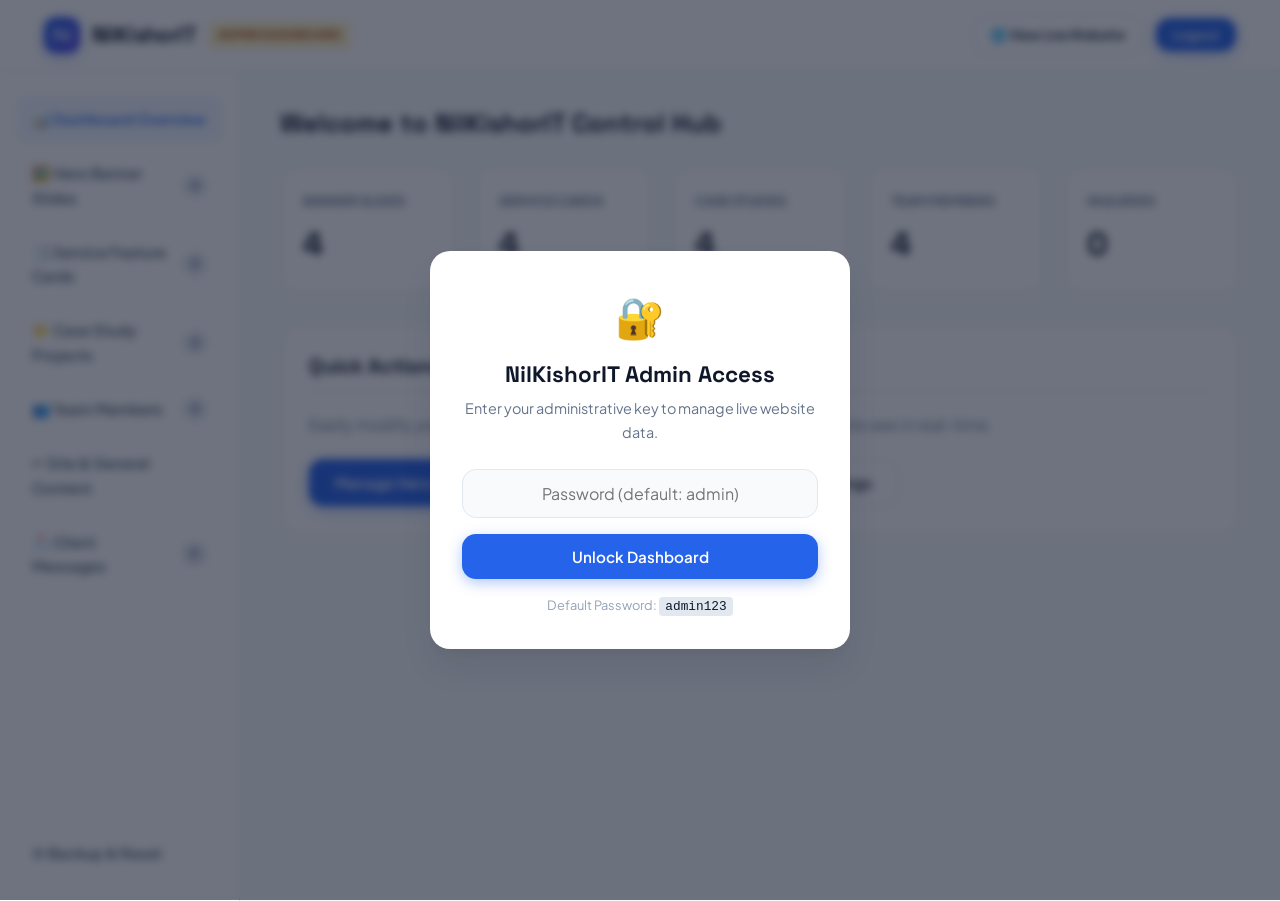
==== admin.html @ 9a41b674 "add all resource of NilKishorIT" ====
<!DOCTYPE html>
<html lang="en">

<head>
    <meta charset="UTF-8">
    <meta name="viewport" content="width=device-width, initial-scale=1.0">
    <title>NilKishorIT — Admin & Content Management Console</title>
    <link rel="stylesheet" href="css/style.css">
    <link rel="stylesheet" href="css/admin.css">
    <link rel="stylesheet" href="css/responsive.css">
</head>

<body class="admin-body">

    <!-- Admin Top Header -->
    <header class="admin-header">
        <div class="container admin-nav-container">
            <div class="admin-title-badge">
                <a href="index.html" class="brand-logo" style="font-size: 1.35rem;">
                    <div class="logo-symbol" style="width:36px; height:36px;">
                        <svg width="18" height="18" viewBox="0 0 24 24" fill="none" stroke="currentColor" stroke-width="3" stroke-linecap="round" stroke-linejoin="round">
                            <polyline points="4 20 4 4 20 20 20 4"></polyline>
                        </svg>
                    </div>
                    <span>NilKishorIT</span>
                </a>
                <span class="admin-badge">Admin Dashboard</span>
            </div>

            <div class="admin-top-actions">
                <a href="index.html" target="_blank" class="btn btn-secondary"
                    style="padding: 8px 16px; font-size: 0.85rem;">
                    🌐 View Live Website
                </a>
                <button class="btn btn-primary" id="adminLogoutBtn" style="padding: 8px 16px; font-size: 0.85rem;">
                    Logout
                </button>
            </div>
        </div>
    </header>

    <!-- Admin Main Layout -->
    <div class="admin-layout">
        <!-- Sidebar Navigation -->
        <aside class="admin-sidebar">
            <div class="admin-nav-item active" data-tab="dashboard">
                <span>📊 Dashboard Overview</span>
            </div>
            <div class="admin-nav-item" data-tab="heroslides">
                <span>🖼️ Hero Banner Slides</span>
                <span class="nav-count" id="kpiHeroSlidesCount">4</span>
            </div>
            <div class="admin-nav-item" data-tab="hero">
                <span>📑 Service Feature Cards</span>
                <span class="nav-count" id="kpiHeroCount">4</span>
            </div>
            <div class="admin-nav-item" data-tab="projects">
                <span>📁 Case Study Projects</span>
                <span class="nav-count" id="kpiProjectsCount">4</span>
            </div>
            <div class="admin-nav-item" data-tab="team">
                <span>👥 Team Members</span>
                <span class="nav-count" id="kpiTeamCount">4</span>
            </div>
            <div class="admin-nav-item" data-tab="siteinfo">
                <span>✏️ Site & General Content</span>
            </div>
            <div class="admin-nav-item" data-tab="inquiries">
                <span>📩 Client Messages</span>
                <span class="nav-count" id="kpiInquiriesCount">0</span>
            </div>
            <div class="admin-nav-item" data-tab="settings" style="margin-top: auto;">
                <span>⚙️ Backup & Reset</span>
            </div>
        </aside>

        <!-- Main Content Area -->
        <main class="admin-main">

            <!-- TAB 1: DASHBOARD OVERVIEW -->
            <section class="admin-tab-pane active" id="tab-dashboard">
                <div class="admin-pane-header">
                    <h1 class="admin-pane-title">Welcome to NilKishorIT Control Hub</h1>
                </div>

                <div class="kpi-grid" style="grid-template-columns: repeat(5, 1fr);">
                    <div class="kpi-card">
                        <div class="kpi-label">Banner Slides</div>
                        <div class="kpi-value" id="kpiHeroSlidesCountCard">4</div>
                    </div>
                    <div class="kpi-card">
                        <div class="kpi-label">Service Cards</div>
                        <div class="kpi-value" id="kpiHeroCountCard">4</div>
                    </div>
                    <div class="kpi-card">
                        <div class="kpi-label">Case Studies</div>
                        <div class="kpi-value" id="kpiProjectsCountCard">4</div>
                    </div>
                    <div class="kpi-card">
                        <div class="kpi-label">Team Members</div>
                        <div class="kpi-value" id="kpiTeamCountCard">4</div>
                    </div>
                    <div class="kpi-card">
                        <div class="kpi-label">Inquiries</div>
                        <div class="kpi-value" id="kpiInquiriesCountCard">0</div>
                    </div>
                </div>

                <div class="admin-card">
                    <h2 class="admin-card-title">Quick Actions</h2>
                    <p style="color: var(--text-muted); margin-bottom: 20px;">Easily modify your website content, add
                        projects, and control what clients see in real-time.</p>
                    <div style="display:flex; gap: 14px; flex-wrap: wrap;">
                        <button class="btn btn-primary"
                            onclick="document.querySelector('[data-tab=hero]').click();">Manage Hero Slider</button>
                        <button class="btn btn-secondary"
                            onclick="document.querySelector('[data-tab=projects]').click();">Manage Projects</button>
                        <button class="btn btn-secondary"
                            onclick="document.querySelector('[data-tab=siteinfo]').click();">Edit Site Headings</button>
                    </div>
                </div>
            </section>

            <!-- TAB 2: HERO BANNER SLIDES (Auto-changing background & headlines) -->
            <section class="admin-tab-pane" id="tab-heroslides">
                <div class="admin-pane-header">
                    <div>
                        <h1 class="admin-pane-title">Hero Banner Auto-Slider Management</h1>
                        <p style="color: var(--text-muted); font-size: 0.9rem;">Add, edit or delete the hero slides that
                            auto-transition every 5 seconds with background images and headlines.</p>
                    </div>
                    <button class="btn btn-primary" id="btnNewHeroSlide">+ Add New Hero Slide</button>
                </div>

                <div class="admin-card">
                    <div class="admin-table-wrapper">
                        <table class="admin-table">
                            <thead>
                                <tr>
                                    <th>Background</th>
                                    <th>Category</th>
                                    <th>Slide Title</th>
                                    <th>Primary CTA</th>
                                    <th>Secondary CTA</th>
                                    <th>Actions</th>
                                </tr>
                            </thead>
                            <tbody id="heroSlidesTableBody">
                                <!-- Populated dynamically via renderHeroSlidesTable() -->
                            </tbody>
                        </table>
                    </div>
                </div>
            </section>

            <!-- TAB 3: 4 SERVICE FEATURE CARDS -->
            <section class="admin-tab-pane" id="tab-hero">
                <div class="admin-pane-header">
                    <div>
                        <h1 class="admin-pane-title">Hero 4-Service Feature Cards</h1>
                        <p style="color: var(--text-muted); font-size: 0.9rem;">Manage the 4 service highlight cards
                            displayed beneath the orchestrate section.</p>
                    </div>
                    <button class="btn btn-primary" id="btnNewHeroCard">+ Add New Service Card</button>
                </div>

                <div class="admin-card">
                    <div class="admin-table-wrapper">
                        <table class="admin-table">
                            <thead>
                                <tr>
                                    <th>Card Title</th>
                                    <th>Badge</th>
                                    <th>Highlight Metric</th>
                                    <th>Tech Stack</th>
                                    <th>Actions</th>
                                </tr>
                            </thead>
                            <tbody id="heroCardsTableBody">
                                <!-- Populated dynamically -->
                            </tbody>
                        </table>
                    </div>
                </div>
            </section>

            <!-- TAB 3: CASE STUDY PROJECTS -->
            <section class="admin-tab-pane" id="tab-projects">
                <div class="admin-pane-header">
                    <div>
                        <h1 class="admin-pane-title">Portfolio Projects & Case Studies</h1>
                        <p style="color: var(--text-muted); font-size: 0.9rem;">Manage e-commerce style case studies
                            with screenshots, challenge, and solutions.</p>
                    </div>
                    <button class="btn btn-primary" id="btnNewProject">+ Add New Project</button>
                </div>

                <div class="admin-card">
                    <div class="admin-table-wrapper">
                        <table class="admin-table">
                            <thead>
                                <tr>
                                    <th>Project</th>
                                    <th>Category</th>
                                    <th>Client</th>
                                    <th>Timeline</th>
                                    <th>Actions</th>
                                </tr>
                            </thead>
                            <tbody id="projectsTableBody">
                                <!-- Populated dynamically -->
                            </tbody>
                        </table>
                    </div>
                </div>
            </section>

            <!-- TAB 4: SITE CONTENT & HERO HEADINGS -->
            <section class="admin-tab-pane" id="tab-siteinfo">
                <div class="admin-pane-header">
                    <h1 class="admin-pane-title">Customize Site Information & Counters</h1>
                </div>

                <div class="admin-card">
                    <form id="siteInfoForm" style="display:flex; flex-direction:column; gap:20px;">
                        <div class="form-group-row">
                            <div class="form-field">
                                <label for="infoBrandName">Company Brand Name</label>
                                <input type="text" id="infoBrandName" required>
                            </div>
                            <div class="form-field">
                                <label for="infoBrandTagline">Brand Tagline</label>
                                <input type="text" id="infoBrandTagline">
                            </div>
                        </div>

                        <div class="form-field">
                            <label for="infoHeroBadge">Hero Badge Pill Text</label>
                            <input type="text" id="infoHeroBadge" required>
                        </div>

                        <div class="form-field">
                            <label for="infoHeroSubtitle">Hero Subtitle Paragraph</label>
                            <textarea id="infoHeroSubtitle" rows="3" required></textarea>
                        </div>

                        <div class="form-group-row">
                            <div class="form-field">
                                <label for="infoPhone">Contact Phone Number</label>
                                <input type="text" id="infoPhone">
                            </div>
                            <div class="form-field">
                                <label for="infoEmail">Contact Email Address</label>
                                <input type="email" id="infoEmail">
                            </div>
                        </div>

                        <h3
                            style="margin-top: 15px; font-size: 1.1rem; border-top: 1px solid var(--border-light); padding-top: 15px;">
                            Live Counter Statistics (About Section)
                        </h3>

                        <div class="form-group-row" style="grid-template-columns: repeat(4, 1fr);">
                            <div class="form-field">
                                <label for="infoExpYears">Years Exp.</label>
                                <input type="text" id="infoExpYears">
                            </div>
                            <div class="form-field">
                                <label for="infoCompletedProj">Projects</label>
                                <input type="text" id="infoCompletedProj">
                            </div>
                            <div class="form-field">
                                <label for="infoTeamExperts">Engineers</label>
                                <input type="text" id="infoTeamExperts">
                            </div>
                            <div class="form-field">
                                <label for="infoHappyClients">Happy Clients</label>
                                <input type="text" id="infoHappyClients">
                            </div>
                        </div>

                        <button type="submit" class="btn btn-primary" style="align-self: flex-start; margin-top: 10px;">
                            💾 Save Site Changes
                        </button>
                    </form>
                </div>
            </section>

            <!-- TAB 5: INBOX INQUIRIES -->
            <section class="admin-tab-pane" id="tab-inquiries">
                <div class="admin-pane-header">
                    <h1 class="admin-pane-title">Client Project Inquiries</h1>
                </div>

                <div class="admin-card">
                    <div class="admin-table-wrapper">
                        <table class="admin-table">
                            <thead>
                                <tr>
                                    <th>Client Name & Date</th>
                                    <th>Contact Info</th>
                                    <th>Service & Budget</th>
                                    <th>Message</th>
                                    <th>Action</th>
                                </tr>
                            </thead>
                            <tbody id="inquiriesTableBody">
                                <!-- Populated dynamically -->
                            </tbody>
                        </table>
                    </div>
                </div>
            </section>

            <!-- TAB 6: TEAM MANAGEMENT -->
            <section class="admin-tab-pane" id="tab-team">
                <div class="admin-pane-header">
                    <div>
                        <h1 class="admin-pane-title">Leadership & Engineering Team</h1>
                        <p style="color: var(--text-muted); font-size: 0.9rem;">Add, edit or remove company team
                            profiles displayed on the homepage.</p>
                    </div>
                    <button class="btn btn-primary" id="btnNewTeamMember">+ Add Team Member</button>
                </div>

                <div class="admin-card">
                    <div class="admin-table-wrapper">
                        <table class="admin-table">
                            <thead>
                                <tr>
                                    <th>Member</th>
                                    <th>Designation / Role</th>
                                    <th>Bio / Expertise</th>
                                    <th>Actions</th>
                                </tr>
                            </thead>
                            <tbody id="teamTableBody">
                                <!-- Populated dynamically -->
                            </tbody>
                        </table>
                    </div>
                </div>
            </section>

            <!-- TAB 7: BACKUP & SYSTEM RESET -->
            <section class="admin-tab-pane" id="tab-settings">
                <div class="admin-pane-header">
                    <h1 class="admin-pane-title">Data Backup & Storage Reset</h1>
                </div>

                <div class="admin-card">
                    <h2 class="admin-card-title">📦 Data Export / Backup</h2>
                    <p style="color: var(--text-muted); margin-bottom: 20px;">
                        Download a complete JSON snapshot of all your hero cards, case studies, team profiles, and
                        settings.
                    </p>
                    <button class="btn btn-secondary" id="adminExportJsonBtn" style="padding: 12px 24px;">
                        📥 Download Backup JSON
                    </button>
                </div>

                <div class="admin-card">
                    <h2 class="admin-card-title" style="color: #DC2626;">Danger Zone</h2>
                    <p style="color: var(--text-muted); margin-bottom: 20px;">
                        Reset all customized hero cards, projects, and site settings back to default starting
                        configurations.
                    </p>
                    <button class="btn btn-delete" id="adminResetAllBtn" style="padding: 12px 24px;">
                        ⚠️ Reset All Data to Factory Default
                    </button>
                </div>
            </section>

        </main>
    </div>

    <!--  MODAL 0: ADD / EDIT HERO BANNER SLIDE -->
    <div class="admin-modal-overlay" id="heroSlideModal">
        <div class="admin-modal-box">
            <div class="modal-header">
                <h3 id="heroSlideModalTitle">Add Hero Banner Slide</h3>
                <button class="modal-close-btn">&times;</button>
            </div>
            <form id="heroSlideForm" style="display:flex; flex-direction:column; gap:16px;">
                <input type="hidden" id="heroSlideId">
                <div class="form-group-row">
                    <div class="form-field">
                        <label for="heroSlideCategory">Category / Breadcrumb *</label>
                        <input type="text" id="heroSlideCategory"
                            placeholder="e.g. Consulting, Artificial Intelligence, Hybrid Cloud" required>
                    </div>
                    <div class="form-field">
                        <label for="heroSlideBgImage">Background Image URL *</label>
                        <input type="url" id="heroSlideBgImage" placeholder="https://images.unsplash.com/..." required>
                    </div>
                </div>
                <div class="form-field">
                    <label for="heroSlideTitle">Slide Headline / Title *</label>
                    <input type="text" id="heroSlideTitle"
                        placeholder="e.g. Engineering Scalable Digital Solutions for Forward-Thinking Businesses"
                        required>
                </div>
                <div class="form-field">
                    <label for="heroSlideSubtitle">Subtitle / Description *</label>
                    <textarea id="heroSlideSubtitle" rows="3" placeholder="Explain the value proposition clearly..."
                        required></textarea>
                </div>
                <div class="form-group-row">
                    <div class="form-field">
                        <label for="heroSlidePrimaryBtnText">Primary Button Text</label>
                        <input type="text" id="heroSlidePrimaryBtnText" placeholder="e.g. Start a Project">
                    </div>
                    <div class="form-field">
                        <label for="heroSlidePrimaryBtnUrl">Primary Button Target URL</label>
                        <input type="text" id="heroSlidePrimaryBtnUrl" placeholder="e.g. #contact">
                    </div>
                </div>
                <div class="form-group-row">
                    <div class="form-field">
                        <label for="heroSlideSecondaryBtnText">Secondary Button Text</label>
                        <input type="text" id="heroSlideSecondaryBtnText" placeholder="e.g. Explore the work">
                    </div>
                    <div class="form-field">
                        <label for="heroSlideSecondaryBtnUrl">Secondary Button Target URL</label>
                        <input type="text" id="heroSlideSecondaryBtnUrl" placeholder="e.g. #projects">
                    </div>
                </div>
                <button type="submit" class="btn btn-primary" style="margin-top: 10px;">Save Banner Slide</button>
            </form>
        </div>
    </div>

    <!-- MODAL 1: ADD / EDIT HERO SERVICE CARD-->
    <div class="admin-modal-overlay" id="heroCardModal">
        <div class="admin-modal-box">
            <div class="modal-header">
                <h3 id="heroCardModalTitle">Add Hero Carousel Card</h3>
                <button class="modal-close-btn">&times;</button>
            </div>
            <form id="heroCardForm" style="display:flex; flex-direction:column; gap:16px;">
                <input type="hidden" id="heroCardId">
                <div class="form-field">
                    <label for="heroCardTitle">Card Title *</label>
                    <input type="text" id="heroCardTitle" placeholder="e.g. Cloud-Native Enterprise ERP" required>
                </div>
                <div class="form-group-row">
                    <div class="form-field">
                        <label for="heroCardBadge">Badge Text *</label>
                        <input type="text" id="heroCardBadge" placeholder="e.g. Featured Service" required>
                    </div>
                    <div class="form-field">
                        <label for="heroCardStats">Highlight Metric / Stat</label>
                        <input type="text" id="heroCardStats" placeholder="e.g. 3.5x Faster Workflows">
                    </div>
                </div>
                <div class="form-field">
                    <label for="heroCardDesc">Short Description *</label>
                    <textarea id="heroCardDesc" rows="2" placeholder="Brief summary of this highlight..."
                        required></textarea>
                </div>
                <div class="form-group-row">
                    <div class="form-field">
                        <label for="heroCardTags">Tech Stack Tags (Comma separated)</label>
                        <input type="text" id="heroCardTags" placeholder="e.g. Microservices, PostgreSQL, Cloud">
                    </div>
                    <div class="form-field">
                        <label for="heroCardIcon">Icon Type</label>
                        <select id="heroCardIcon">
                            <option value="server">Server (Database/ERP)</option>
                            <option value="cpu">CPU (AI & Automation)</option>
                            <option value="shopping-bag">Shopping Bag (E-Commerce)</option>
                            <option value="smartphone">Smartphone (Mobile App)</option>
                        </select>
                    </div>
                </div>
                <div class="form-field">
                    <label for="heroCardLinkUrl">Button Target URL</label>
                    <input type="text" id="heroCardLinkUrl" placeholder="project-detail.html?id=proj-1">
                </div>
                <button type="submit" class="btn btn-primary" style="margin-top: 10px;">Save Hero Card</button>
            </form>
        </div>
    </div>

    <!-- MODAL 2: ADD / EDIT PROJECT (E-COMMERCE CASE STUDY) -->
    <div class="admin-modal-overlay" id="projectModal">
        <div class="admin-modal-box">
            <div class="modal-header">
                <h3 id="projectModalTitle">Add Project Case Study</h3>
                <button class="modal-close-btn">&times;</button>
            </div>
            <form id="projectForm" style="display:flex; flex-direction:column; gap:16px;">
                <input type="hidden" id="projectId">
                <div class="form-group-row">
                    <div class="form-field">
                        <label for="projTitle">Project Title *</label>
                        <input type="text" id="projTitle" required>
                    </div>
                    <div class="form-field">
                        <label for="projCategory">Category *</label>
                        <select id="projCategory">
                            <option value="Enterprise ERP">Enterprise ERP</option>
                            <option value="Web Application">Web Application</option>
                            <option value="Mobile App">Mobile App</option>
                            <option value="AI & Cloud">AI & Cloud</option>
                        </select>
                    </div>
                </div>
                <div class="form-group-row">
                    <div class="form-field">
                        <label for="projClient">Client Name</label>
                        <input type="text" id="projClient" placeholder="e.g. Global Logistics Ltd.">
                    </div>
                    <div class="form-field">
                        <label for="projTimeline">Development Timeline</label>
                        <input type="text" id="projTimeline" placeholder="e.g. 3 Months">
                    </div>
                </div>
                <div class="form-field">
                    <label for="projRole">Engineering Scope</label>
                    <input type="text" id="projRole" placeholder="e.g. Full-Stack Architecture, UI/UX">
                </div>
                <div class="form-field">
                    <label for="projMainImage">Main Image URL *</label>
                    <input type="url" id="projMainImage" placeholder="https://..." required>
                </div>
                <div class="form-field">
                    <label for="projGalleryImages">Gallery Screenshots (One URL per line)</label>
                    <textarea id="projGalleryImages" rows="3" placeholder="https://...&#10;https://..."></textarea>
                </div>
                <div class="form-field">
                    <label for="projShortDesc">Short Summary *</label>
                    <textarea id="projShortDesc" rows="2" required></textarea>
                </div>
                <div class="form-group-row">
                    <div class="form-field">
                        <label for="projChallenge">The Challenge</label>
                        <textarea id="projChallenge" rows="3"></textarea>
                    </div>
                    <div class="form-field">
                        <label for="projSolution">Our Solution</label>
                        <textarea id="projSolution" rows="3"></textarea>
                    </div>
                </div>
                <div class="form-field">
                    <label for="projFeatures">Key Features (One per line)</label>
                    <textarea id="projFeatures" rows="3" placeholder="Feature 1&#10;Feature 2"></textarea>
                </div>
                <div class="form-field">
                    <label for="projTechStack">Tech Stack (Comma separated)</label>
                    <input type="text" id="projTechStack" placeholder="e.g. Vanilla JS, Node.js, PostgreSQL">
                </div>
                <div class="form-field">
                    <label for="projTestimonial">Client Review / Testimonial</label>
                    <input type="text" id="projTestimonial" placeholder="Great experience working with NilKishorIT...">
                </div>
                <button type="submit" class="btn btn-primary" style="margin-top: 10px;">Save Project</button>
            </form>
        </div>
    </div>

    <!-- MODAL 3: ADD / EDIT TEAM MEMBER -->
    <div class="admin-modal-overlay" id="teamModal">
        <div class="admin-modal-box">
            <div class="modal-header">
                <h3 id="teamModalTitle">Add Team Member</h3>
                <button class="modal-close-btn">&times;</button>
            </div>
            <form id="teamMemberForm" style="display:flex; flex-direction:column; gap:16px;">
                <input type="hidden" id="teamMemberId">
                <div class="form-group-row">
                    <div class="form-field">
                        <label for="teamName">Full Name *</label>
                        <input type="text" id="teamName" placeholder="e.g. Abdul Kader Imran" required>
                    </div>
                    <div class="form-field">
                        <label for="teamRole">Designation / Role *</label>
                        <input type="text" id="teamRole" placeholder="e.g. Founder & Lead Architect" required>
                    </div>
                </div>
                <div class="form-field">
                    <label for="teamImage">Profile Image URL *</label>
                    <input type="url" id="teamImage" placeholder="https://images.unsplash.com/..." required>
                </div>
                <div class="form-field">
                    <label for="teamBio">Short Bio / Expertise *</label>
                    <textarea id="teamBio" rows="2" placeholder="Experience, core strengths..." required></textarea>
                </div>
                <div class="form-field">
                    <label for="teamSkills">Key Skills (Comma separated)</label>
                    <input type="text" id="teamSkills" placeholder="e.g. System Design, Cloud Architecture, Full-Stack">
                </div>
                <div class="form-group-row">
                    <div class="form-field">
                        <label for="teamLinkedin">LinkedIn URL</label>
                        <input type="url" id="teamLinkedin" placeholder="https://linkedin.com/in/...">
                    </div>
                    <div class="form-field">
                        <label for="teamEmail">Work Email</label>
                        <input type="email" id="teamEmail" placeholder="imran@nilkishorit.com">
                    </div>
                </div>
                <button type="submit" class="btn btn-primary" style="margin-top: 10px;">Save Team Member</button>
            </form>
        </div>
    </div>

    <!-- MODAL 3: ADMIN PASSWORD AUTHENTICATION -->
    <div class="admin-modal-overlay" id="loginModal">
        <div class="admin-modal-box login-modal-box">
            <div style="font-size: 2.5rem; margin-bottom: 12px;">🔐</div>
            <h3 style="font-size: 1.4rem; margin-bottom: 8px;">NilKishorIT Admin Access</h3>
            <p style="color: var(--text-muted); font-size: 0.9rem; margin-bottom: 24px;">
                Enter your administrative key to manage live website data.
            </p>
            <form id="adminLoginForm">
                <div class="form-field" style="margin-bottom: 16px;">
                    <input type="password" id="adminPasswordInput" placeholder="Password (default: admin)"
                        style="text-align: center; font-size: 1rem;" required autofocus>
                </div>
                <p id="loginError" style="display:none; color: #DC2626; font-size: 0.85rem; margin-bottom: 14px;">
                    Incorrect password. Try again!
                </p>
                <button type="submit" class="btn btn-primary" style="width: 100%;">
                    Unlock Dashboard
                </button>
                <div style="margin-top: 16px; font-size: 0.8rem; color: #94A3B8;">
                    Default Password: <code
                        style="background:#E2E8F0; padding:2px 6px; border-radius:4px; color:#0F172A;">admin123</code>
                </div>
            </form>
        </div>
    </div>

    <!-- Scripts (Pure Vanilla JS) -->
    <script src="js/data.js"></script>
    <script src="js/admin.js"></script>
</body>

</html>
---- css/style.css ----
/*NilKishorIT - Global Corporate Light Theme Stylesheet Pure CSS3 - Modern, Clean & High Converting*/

@import url('https://fonts.googleapis.com/css2?family=Plus+Jakarta+Sans:wght@300;400;500;600;700;800&family=Space+Grotesk:wght@500;600;700&family=IBM+Plex+Sans:wght@300;400;600&display=swap');

:root {
    /* Color Palette (Clean White Corporate) */
    --bg-main: #FFFFFF;
    --bg-alt: #F8FAFC;
    --bg-subtle: #F1F5F9;
    --bg-card: #FFFFFF;
    
    /* Brand Colors */
    --primary: #2563EB;          /* Royal Tech Blue */
    --primary-hover: #1D4ED8;
    --primary-light: #EFF6FF;
    --primary-glow: rgba(37, 99, 235, 0.15);
    
    --accent: #4F46E5;           /* Indigo Tech */
    --accent-light: #EEF2FF;
    --cyan: #06B6D4;
    --emerald: #10B981;
    
    /* Typography Colors */
    --text-heading: #0F172A;     /* Slate 900 - Sharp Readability */
    --text-body: #475569;        /* Slate 600 - Soft Neutral */
    --text-muted: #64748B;       /* Slate 500 */
    --text-white: #FFFFFF;
    
    /* Borders & Lines */
    --border-light: #E2E8F0;
    --border-hover: #CBD5E1;
    --border-accent: rgba(37, 99, 235, 0.25);
    
    /* Shadows */
    --shadow-sm: 0 1px 2px 0 rgba(0, 0, 0, 0.05);
    --shadow-md: 0 4px 6px -1px rgba(0, 0, 0, 0.05), 0 2px 4px -2px rgba(0, 0, 0, 0.05);
    --shadow-lg: 0 10px 25px -3px rgba(15, 23, 42, 0.08), 0 4px 6px -4px rgba(15, 23, 42, 0.04);
    --shadow-xl: 0 20px 35px -5px rgba(15, 23, 42, 0.1), 0 8px 10px -6px rgba(15, 23, 42, 0.05);
    --shadow-blue: 0 10px 25px -5px rgba(37, 99, 235, 0.25);
    
    /* Fonts */
    --font-main: 'Plus Jakarta Sans', system-ui, -apple-system, sans-serif;
    --font-heading: 'Space Grotesk', 'Plus Jakarta Sans', sans-serif;
    
    /* Layout */
    --container-width: 1240px;
    --radius-sm: 8px;
    --radius-md: 14px;
    --radius-lg: 20px;
    --radius-full: 9999px;
    
    /* Transitions */
    --transition: all 0.3s cubic-bezier(0.16, 1, 0.3, 1);
}

/* Base Reset */
*, *::before, *::after {
    margin: 0;
    padding: 0;
    box-sizing: border-box;
}

html {
    scroll-behavior: smooth;
    font-size: 16px;
    background-color: var(--bg-main);
}

body {
    font-family: var(--font-main);
    color: var(--text-body);
    background-color: var(--bg-main);
    line-height: 1.65;
    overflow-x: hidden;
    -webkit-font-smoothing: antialiased;
}

img {
    max-width: 100%;
    height: auto;
    display: block;
}

a {
    text-decoration: none;
    color: inherit;
    transition: var(--transition);
}

ul {
    list-style: none;
}

button, input, textarea, select {
    font-family: inherit;
    font-size: inherit;
    outline: none;
    border: none;
}

/* Container */
.container {
    width: 100%;
    max-width: var(--container-width);
    margin: 0 auto;
    padding: 0 24px;
}

/* Typography Helpers */
h1, h2, h3, h4, h5, h6 {
    font-family: var(--font-heading);
    color: var(--text-heading);
    line-height: 1.25;
    font-weight: 700;
}

.section-tag {
    display: inline-flex;
    align-items: center;
    gap: 8px;
    background-color: var(--primary-light);
    color: var(--primary);
    font-size: 0.85rem;
    font-weight: 700;
    text-transform: uppercase;
    letter-spacing: 0.08em;
    padding: 6px 14px;
    border-radius: var(--radius-full);
    border: 1px solid rgba(37, 99, 235, 0.2);
    margin-bottom: 14px;
}

.section-tag::before {
    content: '';
    width: 7px;
    height: 7px;
    background-color: var(--primary);
    border-radius: 50%;
    display: inline-block;
}

.section-title {
    font-size: 2.6rem;
    letter-spacing: -0.02em;
    margin-bottom: 16px;
    color: var(--text-heading);
}

.section-subtitle {
    font-size: 1.1rem;
    color: var(--text-muted);
    max-width: 650px;
    margin: 0 auto;
}

.text-center {
    text-align: center;
}

/* Sections */
.section-padding {
    padding: 100px 0;
}

.bg-alt {
    background-color: var(--bg-alt);
    border-top: 1px solid var(--border-light);
    border-bottom: 1px solid var(--border-light);
}

/* Buttons */
.btn {
    display: inline-flex;
    align-items: center;
    justify-content: center;
    gap: 10px;
    font-weight: 600;
    font-size: 0.95rem;
    padding: 13px 26px;
    border-radius: var(--radius-md);
    cursor: pointer;
    transition: var(--transition);
    white-space: nowrap;
}

.btn-primary {
    background-color: var(--primary);
    color: var(--text-white);
    box-shadow: 0 4px 14px rgba(37, 99, 235, 0.35);
}

.btn-primary:hover {
    background-color: var(--primary-hover);
    transform: translateY(-2px);
    box-shadow: 0 8px 20px rgba(37, 99, 235, 0.45);
}

.btn-secondary {
    background-color: var(--bg-card);
    color: var(--text-heading);
    border: 1px solid var(--border-light);
    box-shadow: var(--shadow-sm);
}

.btn-secondary:hover {
    border-color: var(--primary);
    color: var(--primary);
    transform: translateY(-2px);
    box-shadow: var(--shadow-md);
}

.btn-white {
    background-color: #FFFFFF;
    color: var(--primary);
    font-weight: 700;
}

.btn-white:hover {
    background-color: var(--primary-light);
    transform: translateY(-2px);
}

/* Top Notification Bar */
.top-bar {
    background: linear-gradient(90deg, #1E293B, #0F172A);
    color: #F8FAFC;
    padding: 9px 0;
    font-size: 0.85rem;
    font-weight: 500;
}

.top-bar .container {
    display: flex;
    justify-content: space-between;
    align-items: center;
}

.top-bar-admin-wrap {
    display: flex;
    align-items: center;
}

.top-bar-admin-btn {
    display: inline-flex;
    align-items: center;
    gap: 8px;
    background: rgba(255, 255, 255, 0.08);
    border: 1px solid rgba(255, 255, 255, 0.2);
    color: #F8FAFC;
    padding: 4px 14px;
    border-radius: 4px;
    font-size: 0.82rem;
    font-weight: 600;
    text-decoration: none;
    transition: all 0.2s ease;
}

.top-bar-admin-btn:hover {
    background: #0F62FE;
    border-color: #0F62FE;
    color: #FFFFFF;
    transform: translateY(-1px);
    box-shadow: 0 4px 12px rgba(15, 98, 254, 0.35);
}

.top-bar-admin-btn .admin-arrow {
    transition: transform 0.2s ease;
}

.top-bar-admin-btn:hover .admin-arrow {
    transform: translateX(3px);
}

.top-bar-contact {
    display: flex;
    align-items: center;
    gap: 20px;
}

.top-bar-contact a {
    color: #94A3B8;
}

.top-bar-contact a:hover {
    color: #FFFFFF;
}

/* Main Navigation Bar */
.navbar {
    position: sticky;
    top: 0;
    z-index: 1000;
    background-color: rgba(255, 255, 255, 0.92);
    backdrop-filter: blur(12px);
    -webkit-backdrop-filter: blur(12px);
    border-bottom: 1px solid var(--border-light);
    transition: var(--transition);
}

.navbar.scrolled {
    box-shadow: var(--shadow-md);
    background-color: rgba(255, 255, 255, 0.98);
}

.nav-container {
    display: flex;
    align-items: center;
    justify-content: space-between;
    height: 80px;
}

/* Brand Logo */
.brand-logo {
    display: flex;
    align-items: center;
    gap: 12px;
    font-family: var(--font-heading);
    font-size: 1.55rem;
    font-weight: 800;
    color: var(--text-heading);
    letter-spacing: -0.03em;
}

.logo-symbol {
    width: 42px;
    height: 42px;
    background: linear-gradient(135deg, var(--primary), var(--accent));
    border-radius: 12px;
    display: flex;
    align-items: center;
    justify-content: center;
    color: #FFFFFF;
    box-shadow: 0 4px 12px rgba(37, 99, 235, 0.35);
    transition: transform 0.28s cubic-bezier(0.16, 1, 0.3, 1), box-shadow 0.28s cubic-bezier(0.16, 1, 0.3, 1);
}

.brand-logo:hover .logo-symbol {
    transform: rotate(-8deg) scale(1.08);
    box-shadow: 0 8px 22px rgba(37, 99, 235, 0.48);
}

.brand-accent {
    color: var(--primary);
    display: inline-block;
    animation: pulseDot 2.5s infinite;
}

@keyframes pulseDot {
    0%, 100% { opacity: 1; transform: scale(1); }
    50% { opacity: 0.5; transform: scale(1.3); }
}

/* Shimmer Animated Text */
.gradient-text,
.shimmer-text {
    background: linear-gradient(90deg, #2563EB 0%, #4F46E5 30%, #06B6D4 70%, #2563EB 100%);
    background-size: 250% auto;
    background-clip: text;
    -webkit-background-clip: text;
    -webkit-text-fill-color: transparent;
    animation: textShimmer 6s linear infinite;
    display: inline-block;
}

@keyframes textShimmer {
    0% { background-position: 0% 50%; }
    50% { background-position: 100% 50%; }
    100% { background-position: 0% 50%; }
}

/* Nav Links */
.nav-menu {
    display: flex;
    align-items: center;
    gap: 22px;
}

.nav-link {
    font-weight: 600;
    font-size: 0.9rem;
    color: var(--text-heading);
    position: relative;
    padding: 10px 0;
    display: inline-flex;
    align-items: center;
    gap: 5px;
    white-space: nowrap;
}

.nav-link:hover, .nav-link.active {
    color: var(--primary);
}

.nav-link::after {
    content: '';
    position: absolute;
    bottom: 4px;
    left: 0;
    width: 0%;
    height: 2px;
    background-color: var(--primary);
    transition: var(--transition);
    border-radius: 2px;
}

.nav-link:hover::after, .nav-link.active::after {
    width: 100%;
}

/* Dropdown Menu Architecture */
.nav-dropdown {
    position: relative;
}

.dropdown-chevron {
    transition: transform 0.25s ease;
    margin-top: 1px;
}

.nav-dropdown:hover .dropdown-chevron {
    transform: rotate(180deg);
}

.dropdown-menu {
    position: absolute;
    top: 100%;
    left: 0;
    min-width: 290px;
    background: #FFFFFF;
    border: 1px solid var(--border-light);
    border-radius: var(--radius-md);
    box-shadow: var(--shadow-xl);
    padding: 10px;
    opacity: 0;
    visibility: hidden;
    transform: translateY(12px);
    transition: all 0.25s cubic-bezier(0.16, 1, 0.3, 1);
    z-index: 1050;
    display: flex;
    flex-direction: column;
    gap: 4px;
}

.nav-dropdown:hover .dropdown-menu {
    opacity: 1;
    visibility: visible;
    transform: translateY(4px);
}

.dropdown-item {
    display: flex;
    align-items: center;
    gap: 12px;
    padding: 10px 14px;
    border-radius: var(--radius-sm);
    transition: var(--transition);
}

.dropdown-item:hover {
    background-color: var(--primary-light);
}

.dropdown-item-icon {
    font-size: 1.25rem;
    width: 32px;
    height: 32px;
    border-radius: 8px;
    background: var(--bg-alt);
    display: flex;
    align-items: center;
    justify-content: center;
    flex-shrink: 0;
}

.dropdown-item:hover .dropdown-item-icon {
    background: #FFFFFF;
}

.dropdown-item-title {
    font-size: 0.88rem;
    font-weight: 700;
    color: var(--text-heading);
}

.dropdown-item-desc {
    font-size: 0.74rem;
    color: var(--text-muted);
    line-height: 1.3;
}

.dropdown-view-all {
    border-top: 1px solid var(--border-light);
    margin-top: 4px;
    padding-top: 12px;
}

.nav-actions {
    display: flex;
    align-items: center;
    gap: 14px;
    flex-shrink: 0;
}

.nav-admin-badge {
    font-size: 0.8rem;
    background-color: var(--bg-subtle);
    color: var(--text-muted);
    padding: 7px 13px;
    border-radius: var(--radius-sm);
    border: 1px solid var(--border-light);
    font-weight: 600;
    white-space: nowrap;
}

.nav-admin-badge:hover {
    background-color: var(--primary-light);
    color: var(--primary);
    border-color: var(--border-accent);
}

/* Hamburger */
.hamburger {
    display: none;
    flex-direction: column;
    justify-content: space-between;
    width: 26px;
    height: 20px;
    background: transparent;
    cursor: pointer;
}

.hamburger span {
    width: 100%;
    height: 2.5px;
    background-color: var(--text-heading);
    border-radius: 4px;
    transition: var(--transition);
}

.hamburger.active span:nth-child(1) {
    transform: translateY(8px) rotate(45deg);
}

.hamburger.active span:nth-child(2) {
    opacity: 0;
}

.hamburger.active span:nth-child(3) {
    transform: translateY(-9px) rotate(-45deg);
}

/* Mobile Drawer Header & Footer */
.mobile-drawer-header,
.mobile-drawer-footer {
    display: none;
}

.mobile-nav-backdrop {
    position: fixed;
    inset: 0;
    background: rgba(15, 23, 42, 0.6);
    backdrop-filter: blur(4px);
    -webkit-backdrop-filter: blur(4px);
    z-index: 998;
    opacity: 0;
    visibility: hidden;
    transition: opacity 0.3s ease, visibility 0.3s ease;
}

.mobile-nav-backdrop.open {
    opacity: 1;
    visibility: visible;
}

/* Trust Bar / Logos */
.trust-bar {
    padding: 36px 0;
    border-bottom: 1px solid var(--border-light);
    background-color: var(--bg-alt);
    overflow: hidden;
}

.trust-title {
    text-align: center;
    font-size: 0.85rem;
    font-weight: 600;
    text-transform: uppercase;
    letter-spacing: 0.08em;
    color: var(--text-muted);
    margin-bottom: 24px;
}

.trust-logos {
    display: flex;
    justify-content: space-between;
    align-items: center;
    flex-wrap: wrap;
    gap: 30px;
    opacity: 0.65;
    filter: grayscale(100%);
    transition: var(--transition);
}

.trust-logos:hover {
    opacity: 0.9;
    filter: grayscale(0%);
}

.trust-item {
    font-weight: 700;
    font-size: 1.15rem;
    color: var(--text-heading);
    display: flex;
    align-items: center;
    gap: 8px;
}

/* Stats Counter Section */
.stats-grid {
    display: grid;
    grid-template-columns: repeat(4, 1fr);
    gap: 24px;
    margin-top: 50px;
}

.stat-card {
    background: var(--bg-card);
    border: 1px solid var(--border-light);
    border-radius: var(--radius-lg);
    padding: 36px 24px;
    text-align: center;
    box-shadow: var(--shadow-sm);
    transition: var(--transition);
}

.stat-card:hover {
    transform: translateY(-5px);
    box-shadow: var(--shadow-lg);
    border-color: var(--border-accent);
}

.stat-number {
    font-size: 3rem;
    font-family: var(--font-heading);
    font-weight: 800;
    color: var(--primary);
    line-height: 1;
    margin-bottom: 8px;
}

.stat-label {
    font-size: 1rem;
    font-weight: 600;
    color: var(--text-heading);
    margin-bottom: 4px;
}

.stat-desc {
    font-size: 0.85rem;
    color: var(--text-muted);
}

/* Services Grid */
.services-grid {
    display: grid;
    grid-template-columns: repeat(3, 1fr);
    gap: 28px;
    margin-top: 50px;
}

.service-card {
    background-color: var(--bg-card);
    border: 1px solid var(--border-light);
    border-radius: var(--radius-lg);
    padding: 36px 30px;
    box-shadow: var(--shadow-sm);
    transition: var(--transition);
    position: relative;
    display: flex;
    flex-direction: column;
}

.service-card:hover {
    transform: translateY(-6px);
    box-shadow: var(--shadow-xl);
    border-color: var(--primary);
}

.service-header {
    display: flex;
    justify-content: space-between;
    align-items: flex-start;
    margin-bottom: 24px;
}

.service-icon-box {
    width: 54px;
    height: 54px;
    background-color: var(--primary-light);
    color: var(--primary);
    border-radius: var(--radius-md);
    display: flex;
    align-items: center;
    justify-content: center;
    font-size: 1.5rem;
    transition: var(--transition);
}

.service-card:hover .service-icon-box {
    background-color: var(--primary);
    color: #FFFFFF;
}

.service-num {
    font-family: var(--font-heading);
    font-size: 1.4rem;
    font-weight: 800;
    color: #CBD5E1;
}

.service-title {
    font-size: 1.35rem;
    margin-bottom: 12px;
}

.service-desc {
    font-size: 0.95rem;
    color: var(--text-body);
    margin-bottom: 20px;
    flex-grow: 1;
}

.service-features-list {
    border-top: 1px solid var(--border-light);
    padding-top: 18px;
    margin-bottom: 20px;
}

.service-features-list li {
    font-size: 0.88rem;
    color: var(--text-muted);
    margin-bottom: 8px;
    display: flex;
    align-items: center;
    gap: 8px;
}

.service-features-list li::before {
    content: "✓";
    color: var(--primary);
    font-weight: bold;
}

.service-card-link {
    font-size: 0.92rem;
    font-weight: 700;
    color: var(--primary);
    display: inline-flex;
    align-items: center;
    gap: 6px;
}

.service-card-link:hover {
    gap: 10px;
}

/* Projects Showcase Section */
.projects-header-filter {
    display: flex;
    justify-content: space-between;
    align-items: flex-end;
    margin-bottom: 45px;
    flex-wrap: wrap;
    gap: 20px;
}

.filter-btn-group {
    display: flex;
    align-items: center;
    background-color: var(--bg-alt);
    padding: 6px;
    border-radius: var(--radius-full);
    border: 1px solid var(--border-light);
    flex-wrap: wrap;
    gap: 4px;
}

.filter-btn {
    padding: 8px 18px;
    border-radius: var(--radius-full);
    font-size: 0.88rem;
    font-weight: 600;
    color: var(--text-body);
    background: transparent;
    cursor: pointer;
    transition: var(--transition);
}

.filter-btn.active, .filter-btn:hover {
    background-color: var(--bg-card);
    color: var(--primary);
    box-shadow: var(--shadow-sm);
}

.projects-grid {
    display: grid;
    grid-template-columns: repeat(2, 1fr);
    gap: 32px;
}

.project-card {
    background-color: var(--bg-card);
    border: 1px solid var(--border-light);
    border-radius: var(--radius-lg);
    overflow: hidden;
    box-shadow: var(--shadow-sm);
    transition: var(--transition);
    cursor: pointer;
    display: flex;
    flex-direction: column;
}

.project-card:hover {
    transform: translateY(-8px);
    box-shadow: var(--shadow-xl);
    border-color: var(--border-accent);
}

.project-img-wrapper {
    position: relative;
    width: 100%;
    height: 290px;
    overflow: hidden;
    background-color: #E2E8F0;
}

.project-img {
    width: 100%;
    height: 100%;
    object-fit: cover;
    transition: transform 0.6s cubic-bezier(0.16, 1, 0.3, 1);
}

.project-card:hover .project-img {
    transform: scale(1.05);
}

.project-category-badge {
    position: absolute;
    top: 16px;
    left: 16px;
    background-color: rgba(255, 255, 255, 0.95);
    backdrop-filter: blur(8px);
    color: var(--primary);
    font-size: 0.78rem;
    font-weight: 700;
    padding: 6px 14px;
    border-radius: var(--radius-full);
    box-shadow: var(--shadow-md);
    letter-spacing: 0.05em;
    text-transform: uppercase;
}

.project-details-overlay {
    position: absolute;
    inset: 0;
    background: rgba(15, 23, 42, 0.4);
    opacity: 0;
    transition: var(--transition);
    display: flex;
    align-items: center;
    justify-content: center;
}

.project-card:hover .project-details-overlay {
    opacity: 1;
}

.project-view-badge {
    background-color: #FFFFFF;
    color: var(--text-heading);
    padding: 10px 20px;
    border-radius: var(--radius-full);
    font-weight: 700;
    font-size: 0.9rem;
    box-shadow: var(--shadow-lg);
    display: flex;
    align-items: center;
    gap: 8px;
    transform: translateY(10px);
    transition: var(--transition);
}

.project-card:hover .project-view-badge {
    transform: translateY(0);
}

.project-content {
    padding: 26px 26px 30px;
    display: flex;
    flex-direction: column;
    flex-grow: 1;
}

.project-title {
    font-size: 1.35rem;
    margin-bottom: 10px;
    transition: var(--transition);
}

.project-card:hover .project-title {
    color: var(--primary);
}

.project-desc {
    font-size: 0.95rem;
    color: var(--text-muted);
    margin-bottom: 18px;
    line-height: 1.55;
}

.project-tech-tags {
    display: flex;
    flex-wrap: wrap;
    gap: 8px;
    margin-top: auto;
    padding-top: 14px;
    border-top: 1px solid var(--border-light);
}

.tech-tag {
    font-size: 0.78rem;
    font-weight: 600;
    background-color: var(--bg-subtle);
    color: var(--text-body);
    padding: 4px 10px;
    border-radius: var(--radius-sm);
}

/* Process Section */
.process-grid {
    display: grid;
    grid-template-columns: repeat(6, 1fr);
    gap: 16px;
    margin-top: 60px;
}

.process-step-card {
    background: var(--bg-card);
    border: 1px solid var(--border-light);
    border-radius: var(--radius-lg);
    padding: 28px 18px;
    text-align: center;
    position: relative;
    box-shadow: var(--shadow-sm);
    transition: var(--transition);
}

.process-step-card:hover {
    transform: translateY(-6px);
    border-color: var(--primary);
    box-shadow: var(--shadow-lg);
}

.process-num {
    width: 44px;
    height: 44px;
    margin: 0 auto 16px;
    border-radius: 50%;
    background-color: var(--primary-light);
    color: var(--primary);
    font-family: var(--font-heading);
    font-weight: 800;
    font-size: 1.1rem;
    display: flex;
    align-items: center;
    justify-content: center;
    transition: var(--transition);
}

.process-step-card:hover .process-num {
    background-color: var(--primary);
    color: #FFFFFF;
}

.process-step-title {
    font-size: 1.05rem;
    margin-bottom: 8px;
}

.process-step-desc {
    font-size: 0.8rem;
    color: var(--text-muted);
    line-height: 1.5;
}

/* Tech Stack Showcase */
.tech-tabs {
    display: flex;
    justify-content: center;
    gap: 12px;
    margin-bottom: 40px;
    flex-wrap: wrap;
}

.tech-tab-btn {
    padding: 10px 22px;
    border-radius: var(--radius-full);
    font-weight: 600;
    background: var(--bg-alt);
    border: 1px solid var(--border-light);
    color: var(--text-body);
    cursor: pointer;
    transition: var(--transition);
}

.tech-tab-btn.active, .tech-tab-btn:hover {
    background: var(--primary);
    color: #FFFFFF;
    border-color: var(--primary);
    box-shadow: 0 4px 12px rgba(37, 99, 235, 0.25);
}

.tech-grid {
    display: grid;
    grid-template-columns: repeat(6, 1fr);
    gap: 20px;
}

.tech-item {
    background: var(--bg-card);
    border: 1px solid var(--border-light);
    border-radius: var(--radius-md);
    padding: 24px 16px;
    text-align: center;
    transition: var(--transition);
}

.tech-item:hover {
    transform: translateY(-4px);
    border-color: var(--border-accent);
    box-shadow: var(--shadow-md);
}

.tech-icon {
    font-size: 2rem;
    margin-bottom: 10px;
    color: var(--primary);
}

.tech-name {
    font-weight: 700;
    font-size: 0.95rem;
    color: var(--text-heading);
}

.tech-desc {
    font-size: 0.78rem;
    color: var(--text-muted);
}

/* Why Choose Us */
.why-us-grid {
    display: grid;
    grid-template-columns: repeat(4, 1fr);
    gap: 24px;
    margin-top: 50px;
}

.why-card {
    background: var(--bg-card);
    border: 1px solid var(--border-light);
    border-radius: var(--radius-lg);
    padding: 32px 24px;
    box-shadow: var(--shadow-sm);
    transition: var(--transition);
}

.why-card:hover {
    transform: translateY(-5px);
    border-color: var(--primary);
    box-shadow: var(--shadow-lg);
}

.why-icon {
    width: 50px;
    height: 50px;
    border-radius: var(--radius-md);
    background-color: var(--primary-light);
    color: var(--primary);
    display: flex;
    align-items: center;
    justify-content: center;
    font-size: 1.4rem;
    margin-bottom: 20px;
}

.why-title {
    font-size: 1.2rem;
    margin-bottom: 10px;
}

.why-desc {
    font-size: 0.9rem;
    color: var(--text-muted);
    line-height: 1.55;
}

/* Testimonial Slider */
.testimonial-container {
    max-width: 800px;
    margin: 50px auto 0;
    position: relative;
    background: var(--bg-card);
    border: 1px solid var(--border-light);
    border-radius: var(--radius-lg);
    padding: 50px 60px;
    box-shadow: var(--shadow-lg);
    text-align: center;
}

.quote-icon {
    font-size: 2.5rem;
    color: var(--primary);
    margin-bottom: 20px;
    opacity: 0.7;
}

.testimonial-quote {
    font-size: 1.25rem;
    color: var(--text-heading);
    font-weight: 500;
    line-height: 1.7;
    margin-bottom: 24px;
    font-style: italic;
}

.testimonial-author-name {
    font-weight: 700;
    font-size: 1.1rem;
    color: var(--text-heading);
}

.testimonial-author-title {
    font-size: 0.88rem;
    color: var(--text-muted);
}

.testimonial-stars {
    color: #F59E0B;
    margin-bottom: 12px;
}

.testimonial-nav-btns {
    display: flex;
    justify-content: center;
    gap: 14px;
    margin-top: 30px;
}

.slider-btn {
    width: 44px;
    height: 44px;
    border-radius: 50%;
    background-color: var(--bg-alt);
    border: 1px solid var(--border-light);
    color: var(--text-heading);
    cursor: pointer;
    font-size: 1.1rem;
    display: flex;
    align-items: center;
    justify-content: center;
    transition: var(--transition);
}

.slider-btn:hover {
    background-color: var(--primary);
    color: #FFFFFF;
    border-color: var(--primary);
}

/* FAQ Accordion */
.faq-list {
    max-width: 800px;
    margin: 50px auto 0;
    display: flex;
    flex-direction: column;
    gap: 16px;
}

.faq-item {
    background: var(--bg-card);
    border: 1px solid var(--border-light);
    border-radius: var(--radius-md);
    overflow: hidden;
    transition: var(--transition);
}

.faq-question {
    padding: 22px 26px;
    font-size: 1.05rem;
    font-weight: 700;
    color: var(--text-heading);
    display: flex;
    justify-content: space-between;
    align-items: center;
    cursor: pointer;
}

.faq-icon {
    font-size: 1.2rem;
    transition: transform 0.3s ease;
}

.faq-item.active .faq-icon {
    transform: rotate(45deg);
    color: var(--primary);
}

.faq-answer {
    padding: 0 26px 22px;
    color: var(--text-body);
    font-size: 0.95rem;
    line-height: 1.6;
    display: none;
}

.faq-item.active .faq-answer {
    display: block;
}

/* Contact / Project Inquiry Section */
.contact-wrapper {
    display: grid;
    grid-template-columns: 1fr 1.25fr;
    gap: 50px;
    background: var(--bg-card);
    border: 1px solid var(--border-light);
    border-radius: var(--radius-lg);
    padding: 50px;
    box-shadow: var(--shadow-xl);
}

.contact-info-side {
    display: flex;
    flex-direction: column;
    justify-content: space-between;
}

.contact-direct-items {
    margin-top: 30px;
    display: flex;
    flex-direction: column;
    gap: 20px;
}

.contact-card-box {
    display: flex;
    align-items: center;
    gap: 16px;
}

.contact-card-icon {
    width: 46px;
    height: 46px;
    border-radius: var(--radius-md);
    background-color: var(--primary-light);
    color: var(--primary);
    display: flex;
    align-items: center;
    justify-content: center;
    font-size: 1.2rem;
}

/* Contact Form */
.contact-form {
    display: flex;
    flex-direction: column;
    gap: 20px;
}

.form-group-row {
    display: grid;
    grid-template-columns: 1fr 1fr;
    gap: 20px;
}

.form-field {
    display: flex;
    flex-direction: column;
    gap: 8px;
}

.form-field label {
    font-size: 0.88rem;
    font-weight: 700;
    color: var(--text-heading);
}

.form-field input,
.form-field select,
.form-field textarea {
    padding: 13px 18px;
    border-radius: var(--radius-md);
    border: 1px solid var(--border-light);
    background-color: var(--bg-alt);
    color: var(--text-heading);
    transition: var(--transition);
}

.form-field input:focus,
.form-field select:focus,
.form-field textarea:focus {
    background-color: #FFFFFF;
    border-color: var(--primary);
    box-shadow: 0 0 0 3px rgba(37, 99, 235, 0.15);
}

.form-field textarea {
    resize: vertical;
    min-height: 110px;
}

/* Alert Toast */
.toast-msg {
    position: fixed;
    bottom: 30px;
    right: 30px;
    background-color: #0F172A;
    color: #FFFFFF;
    padding: 16px 24px;
    border-radius: var(--radius-md);
    box-shadow: var(--shadow-xl);
    z-index: 9999;
    display: flex;
    align-items: center;
    gap: 12px;
    transform: translateY(100px);
    opacity: 0;
    transition: var(--transition);
}

.toast-msg.show {
    transform: translateY(0);
    opacity: 1;
}

/* Footer */
.footer {
    background-color: #0B1120;
    color: #94A3B8;
    padding: 80px 0 30px;
    border-top: 1px solid #1E293B;
}

.footer-grid {
    display: grid;
    grid-template-columns: 2fr 1fr 1fr 1.5fr;
    gap: 40px;
    margin-bottom: 60px;
}

.footer-brand h3 {
    color: #FFFFFF;
    font-size: 1.6rem;
    margin-bottom: 16px;
}

.footer-col-title {
    color: #FFFFFF;
    font-size: 1.1rem;
    font-weight: 700;
    margin-bottom: 22px;
}

.footer-links {
    display: flex;
    flex-direction: column;
    gap: 12px;
}

.footer-links a:hover {
    color: #38BDF8;
    transform: translateX(4px);
}

.footer-newsletter p {
    font-size: 0.9rem;
    margin-bottom: 16px;
}

.newsletter-box {
    display: flex;
    background: #1E293B;
    border: 1px solid #334155;
    border-radius: var(--radius-md);
    overflow: hidden;
    padding: 4px;
}

.newsletter-box input {
    background: transparent;
    color: #FFFFFF;
    padding: 8px 14px;
    flex-grow: 1;
}

.footer-bottom {
    border-top: 1px solid #1E293B;
    padding-top: 28px;
    display: flex;
    justify-content: space-between;
    align-items: center;
    font-size: 0.88rem;
}

/* ===================================================================
   Team Section Styling
   =================================================================== */
.team-grid {
    display: grid;
    grid-template-columns: repeat(4, 1fr);
    gap: 28px;
    margin-top: 50px;
}

.team-card {
    background: var(--bg-card);
    border: 1px solid var(--border-light);
    border-radius: var(--radius-lg);
    overflow: hidden;
    box-shadow: var(--shadow-sm);
    transition: var(--transition);
    display: flex;
    flex-direction: column;
}

.team-card:hover {
    transform: translateY(-8px);
    box-shadow: var(--shadow-xl);
    border-color: var(--primary);
}

.team-img-wrap {
    width: 100%;
    height: 260px;
    position: relative;
    overflow: hidden;
    background-color: #E2E8F0;
}

.team-img-wrap img {
    width: 100%;
    height: 100%;
    object-fit: cover;
    transition: transform 0.5s ease;
}

.team-card:hover .team-img-wrap img {
    transform: scale(1.06);
}

.team-social-overlay {
    position: absolute;
    bottom: -50px;
    left: 0;
    right: 0;
    background: rgba(15, 23, 42, 0.8);
    backdrop-filter: blur(6px);
    padding: 10px;
    display: flex;
    justify-content: center;
    gap: 14px;
    transition: var(--transition);
}

.team-card:hover .team-social-overlay {
    bottom: 0;
}

.team-social-link {
    color: #FFFFFF;
    font-size: 0.85rem;
    font-weight: 600;
    padding: 4px 8px;
    border-radius: var(--radius-sm);
    background: rgba(255, 255, 255, 0.15);
}

.team-social-link:hover {
    background: var(--primary);
}

.team-info {
    padding: 24px 20px;
    display: flex;
    flex-direction: column;
    flex-grow: 1;
}

.team-name {
    font-size: 1.2rem;
    margin-bottom: 4px;
}

.team-role {
    font-size: 0.85rem;
    font-weight: 700;
    color: var(--primary);
    margin-bottom: 12px;
}

.team-bio {
    font-size: 0.88rem;
    color: var(--text-muted);
    line-height: 1.5;
    margin-bottom: 16px;
    flex-grow: 1;
}

.team-skills-list {
    display: flex;
    flex-wrap: wrap;
    gap: 6px;
    border-top: 1px solid var(--border-light);
    padding-top: 12px;
}

.team-skill-chip {
    font-size: 0.74rem;
    font-weight: 600;
    background: var(--bg-alt);
    color: var(--text-body);
    padding: 3px 8px;
    border-radius: var(--radius-sm);
}

/* ===================================================================
   Scroll-To-Top Button
   =================================================================== */
.scroll-top-btn {
    position: fixed;
    bottom: 30px;
    right: 30px;
    width: 48px;
    height: 48px;
    border-radius: 50%;
    background-color: #FFFFFF;
    border: 1px solid var(--border-light);
    color: var(--primary);
    box-shadow: var(--shadow-lg);
    display: flex;
    align-items: center;
    justify-content: center;
    cursor: pointer;
    z-index: 990;
    opacity: 0;
    visibility: hidden;
    transform: translateY(20px);
    transition: var(--transition);
}

.scroll-top-btn.visible {
    opacity: 1;
    visibility: visible;
    transform: translateY(0);
}

.scroll-top-btn:hover {
    background-color: var(--primary);
    color: #FFFFFF;
    box-shadow: 0 8px 20px rgba(37, 99, 235, 0.4);
    transform: translateY(-3px);
}

/* ===================================================================
   Project Quickview Modal Popup (In-Page Lightbox)
   =================================================================== */
.project-modal-backdrop {
    position: fixed;
    inset: 0;
    background: rgba(15, 23, 42, 0.65);
    backdrop-filter: blur(6px);
    z-index: 2500;
    display: none;
    align-items: center;
    justify-content: center;
    padding: 20px;
}

.project-modal-backdrop.open {
    display: flex;
    animation: modalFadeIn 0.3s ease;
}

@keyframes modalFadeIn {
    from { opacity: 0; transform: scale(0.96); }
    to { opacity: 1; transform: scale(1); }
}

.project-modal-content {
    background: #FFFFFF;
    border-radius: var(--radius-lg);
    width: 100%;
    max-width: 850px;
    max-height: 90vh;
    overflow-y: auto;
    box-shadow: var(--shadow-xl);
    position: relative;
    padding: 36px;
}

.project-modal-close {
    position: absolute;
    top: 20px;
    right: 20px;
    width: 40px;
    height: 40px;
    border-radius: 50%;
    background: var(--bg-alt);
    border: 1px solid var(--border-light);
    color: var(--text-heading);
    font-size: 1.4rem;
    display: flex;
    align-items: center;
    justify-content: center;
    cursor: pointer;
    transition: var(--transition);
}

.project-modal-close:hover {
    background: #FEE2E2;
    color: #DC2626;
}

/* Close button for top notification bar */
.top-bar-close {
    background: transparent;
    color: #94A3B8;
    font-size: 1.1rem;
    cursor: pointer;
    padding: 0 4px;
    margin-left: 14px;
    line-height: 1;
}

.top-bar-close:hover {
    color: #FFFFFF;
}
---- css/admin.css ----
/* ===================================================================
   NilKishorIT - Modern Admin Dashboard Styling
   Clean White Mode, Tabbed Navigation, Intuitive CRUD Management
   =================================================================== */

.admin-body {
    background-color: #F8FAFC;
    color: #1E293B;
}

.admin-header {
    background-color: #FFFFFF;
    border-bottom: 1px solid var(--border-light);
    position: sticky;
    top: 0;
    z-index: 100;
}

.admin-nav-container {
    display: flex;
    justify-content: space-between;
    align-items: center;
    height: 70px;
}

.admin-title-badge {
    display: flex;
    align-items: center;
    gap: 12px;
}

.admin-badge {
    background-color: #FEF3C7;
    color: #B45309;
    font-size: 0.75rem;
    font-weight: 800;
    padding: 4px 10px;
    border-radius: var(--radius-sm);
    text-transform: uppercase;
}

.admin-top-actions {
    display: flex;
    align-items: center;
    gap: 14px;
}

/* Layout */
.admin-layout {
    display: grid;
    grid-template-columns: 240px 1fr;
    min-height: calc(100vh - 70px);
}

/* Sidebar */
.admin-sidebar {
    background-color: #FFFFFF;
    border-right: 1px solid var(--border-light);
    padding: 24px 16px;
    display: flex;
    flex-direction: column;
    gap: 6px;
}

.admin-nav-item {
    display: flex;
    align-items: center;
    gap: 12px;
    padding: 12px 16px;
    border-radius: var(--radius-md);
    font-weight: 600;
    font-size: 0.92rem;
    color: var(--text-body);
    cursor: pointer;
    transition: var(--transition);
}

.admin-nav-item:hover, .admin-nav-item.active {
    background-color: var(--primary-light);
    color: var(--primary);
}

.admin-nav-item .nav-count {
    margin-left: auto;
    font-size: 0.75rem;
    background: #E2E8F0;
    padding: 2px 8px;
    border-radius: var(--radius-full);
}

/* Main Content Area */
.admin-main {
    padding: 36px 40px;
    overflow-y: auto;
}

.admin-tab-pane {
    display: none;
}

.admin-tab-pane.active {
    display: block;
    animation: fadeIn 0.3s ease;
}

@keyframes fadeIn {
    from { opacity: 0; transform: translateY(6px); }
    to { opacity: 1; transform: translateY(0); }
}

.admin-pane-header {
    display: flex;
    justify-content: space-between;
    align-items: center;
    margin-bottom: 28px;
}

.admin-pane-title {
    font-size: 1.6rem;
    color: var(--text-heading);
}

/* Metric KPI Cards in Admin */
.kpi-grid {
    display: grid;
    grid-template-columns: repeat(4, 1fr);
    gap: 20px;
    margin-bottom: 32px;
}

.kpi-card {
    background: #FFFFFF;
    border: 1px solid var(--border-light);
    border-radius: var(--radius-md);
    padding: 22px;
    box-shadow: var(--shadow-sm);
}

.kpi-label {
    font-size: 0.82rem;
    color: var(--text-muted);
    font-weight: 700;
    text-transform: uppercase;
    margin-bottom: 6px;
}

.kpi-value {
    font-size: 2rem;
    font-weight: 800;
    color: var(--text-heading);
    font-family: var(--font-heading);
}

/* Cards & Tables */
.admin-card {
    background: #FFFFFF;
    border: 1px solid var(--border-light);
    border-radius: var(--radius-lg);
    padding: 28px;
    box-shadow: var(--shadow-sm);
    margin-bottom: 28px;
}

.admin-card-title {
    font-size: 1.25rem;
    margin-bottom: 20px;
    padding-bottom: 12px;
    border-bottom: 1px solid var(--border-light);
}

.admin-table-wrapper {
    overflow-x: auto;
}

.admin-table {
    width: 100%;
    border-collapse: collapse;
    font-size: 0.92rem;
}

.admin-table th {
    text-align: left;
    padding: 14px 16px;
    background-color: var(--bg-alt);
    color: var(--text-muted);
    font-weight: 700;
    border-bottom: 1px solid var(--border-light);
}

.admin-table td {
    padding: 16px;
    border-bottom: 1px solid var(--border-light);
    color: var(--text-heading);
    vertical-align: middle;
}

.admin-table tr:hover td {
    background-color: #F8FAFC;
}

.action-btn-group {
    display: flex;
    gap: 8px;
}

.btn-icon {
    padding: 6px 12px;
    border-radius: var(--radius-sm);
    font-size: 0.8rem;
    font-weight: 600;
    cursor: pointer;
    transition: var(--transition);
}

.btn-edit {
    background-color: var(--primary-light);
    color: var(--primary);
    border: 1px solid rgba(37, 99, 235, 0.2);
}

.btn-edit:hover {
    background-color: var(--primary);
    color: #FFFFFF;
}

.btn-delete {
    background-color: #FEE2E2;
    color: #DC2626;
    border: 1px solid rgba(220, 38, 38, 0.2);
}

.btn-delete:hover {
    background-color: #DC2626;
    color: #FFFFFF;
}

/* Admin Modals */
.admin-modal-overlay {
    position: fixed;
    inset: 0;
    background: rgba(15, 23, 42, 0.6);
    backdrop-filter: blur(4px);
    z-index: 2000;
    display: none;
    align-items: center;
    justify-content: center;
    padding: 20px;
}

.admin-modal-overlay.open {
    display: flex;
}

.admin-modal-box {
    background: #FFFFFF;
    border-radius: var(--radius-lg);
    width: 100%;
    max-width: 680px;
    max-height: 90vh;
    overflow-y: auto;
    box-shadow: var(--shadow-xl);
    padding: 32px;
    position: relative;
}

.modal-header {
    display: flex;
    justify-content: space-between;
    align-items: center;
    margin-bottom: 24px;
    padding-bottom: 14px;
    border-bottom: 1px solid var(--border-light);
}

.modal-close-btn {
    font-size: 1.5rem;
    background: transparent;
    cursor: pointer;
    color: var(--text-muted);
}

.modal-close-btn:hover {
    color: var(--text-heading);
}

/* Login Modal */
.login-modal-box {
    max-width: 420px;
    text-align: center;
}

/* Responsive Styles for Admin Dashboard */
@media (max-width: 1050px) {
    .admin-layout {
        grid-template-columns: 1fr;
    }

    .admin-sidebar {
        flex-direction: row;
        overflow-x: auto;
        -webkit-overflow-scrolling: touch;
        border-right: none;
        border-bottom: 1px solid var(--border-light);
        padding: 10px 14px;
        gap: 8px;
        position: sticky;
        top: 70px;
        z-index: 90;
    }

    .admin-nav-item {
        white-space: nowrap;
        padding: 8px 14px;
        font-size: 0.88rem;
    }

    .admin-main {
        padding: 24px 20px;
    }
}

@media (max-width: 680px) {
    .admin-nav-container {
        height: auto;
        padding: 12px 16px;
        flex-wrap: wrap;
        gap: 10px;
    }

    .admin-title-badge .admin-badge {
        display: none;
    }

    .admin-top-actions {
        margin-left: auto;
        gap: 8px;
    }

    .admin-top-actions .btn {
        padding: 6px 12px !important;
        font-size: 0.78rem !important;
    }

    .admin-sidebar {
        top: 56px;
        padding: 8px 12px;
    }

    .admin-main {
        padding: 16px 12px;
    }

    .admin-pane-header {
        flex-direction: column;
        align-items: flex-start;
        gap: 12px;
        margin-bottom: 20px;
    }

    .admin-pane-title {
        font-size: 1.35rem;
    }

    .admin-card {
        padding: 18px 14px;
        border-radius: 12px;
        margin-bottom: 18px;
    }

    .kpi-grid {
        grid-template-columns: repeat(2, 1fr) !important;
        gap: 10px;
        margin-bottom: 20px;
    }

    .kpi-card {
        padding: 14px 12px;
    }

    .kpi-value {
        font-size: 1.6rem;
    }

    .admin-table {
        min-width: 620px;
    }

    .admin-table-wrapper {
        border-radius: 8px;
        border: 1px solid var(--border-light);
        -webkit-overflow-scrolling: touch;
    }

    .admin-modal-box {
        width: 95vw !important;
        max-width: 95vw !important;
        max-height: 88vh;
        padding: 20px 14px !important;
        border-radius: 14px;
    }

    .form-group-row {
        grid-template-columns: 1fr !important;
        gap: 12px;
    }
}
---- css/responsive.css ----
/* NilKishorIT - Master Responsive Design Stylesheet
   Pixel-perfect responsiveness across Mobile (320px-480px), Phablets (481px-640px),
   Tablets (641px-1024px), Laptops (1025px-1280px) & Ultra-wide screens (1400px+)*/

/* ── 1. Large Laptops & Small Desktops (max-width: 1200px) ────────── */
@media (max-width: 1200px) {
    .container {
        padding: 0 20px;
    }

    .services-grid {
        grid-template-columns: repeat(2, 1fr);
        gap: 20px;
    }

    .process-grid {
        grid-template-columns: repeat(3, 1fr);
        gap: 20px;
    }

    .tech-grid {
        grid-template-columns: repeat(4, 1fr);
        gap: 16px;
    }

    .ibm-hero-cards-grid {
        grid-template-columns: repeat(2, 1fr);
        gap: 16px;
    }

    .stats-grid {
        grid-template-columns: repeat(2, 1fr);
        gap: 20px;
    }

    .team-grid {
        grid-template-columns: repeat(2, 1fr);
        gap: 24px;
    }

    .careers-grid {
        grid-template-columns: repeat(2, 1fr);
        gap: 20px;
    }

    .blog-grid {
        grid-template-columns: repeat(2, 1fr);
        gap: 20px;
    }
}

/* ── 2. Tablets & Mobile Navigation Trigger (max-width: 1050px) ───── */
@media (max-width: 1050px) {
    /* Top Utility Bar */
    .top-bar-contact {
        display: none;
    }

    .top-bar .container {
        justify-content: center;
        text-align: center;
        font-size: 0.82rem;
    }

    /* Mobile Drawer Full-Height Navigation */
    .nav-menu {
        position: fixed;
        top: 0;
        left: -100%;
        width: 86%;
        max-width: 330px;
        height: 100vh;
        background: #FFFFFF;
        flex-direction: column;
        align-items: flex-start;
        padding: 20px 18px 24px;
        box-shadow: 12px 0 35px rgba(0, 0, 0, 0.18);
        transition: left 0.32s cubic-bezier(0.16, 1, 0.3, 1);
        overflow-y: auto;
        gap: 6px;
        z-index: 1001;
    }

    .nav-menu.open {
        left: 0;
    }

    /* Mobile Drawer Header */
    .mobile-drawer-header {
        display: flex;
        justify-content: space-between;
        align-items: center;
        width: 100%;
        padding-bottom: 16px;
        margin-bottom: 8px;
        border-bottom: 1px solid var(--border-light);
    }

    .mobile-drawer-close {
        background: transparent;
        border: none;
        font-size: 1.8rem;
        color: var(--text-heading);
        cursor: pointer;
        width: 36px;
        height: 36px;
        display: flex;
        align-items: center;
        justify-content: center;
        border-radius: 50%;
        transition: background 0.2s;
    }

    .mobile-drawer-close:hover {
        background: #F1F5F9;
    }

    /* Mobile Drawer Links */
    .nav-link {
        width: 100%;
        padding: 11px 14px;
        border-radius: 6px;
        font-size: 0.95rem;
        font-weight: 600;
        display: flex;
        align-items: center;
        justify-content: space-between;
        color: var(--text-heading);
    }

    .nav-link:hover,
    .nav-link.active {
        background: #F1F5F9;
        color: var(--primary);
    }

    .nav-link::after {
        display: none; /* Hide desktop underline in drawer */
    }

    .nav-dropdown {
        width: 100%;
    }

    .nav-dropdown .dropdown-menu {
        position: static;
        opacity: 1;
        visibility: visible;
        transform: none;
        box-shadow: none;
        border: 1px solid var(--border-light);
        background-color: var(--bg-alt);
        padding: 8px 10px;
        margin-top: 4px;
        margin-bottom: 6px;
        border-radius: 6px;
        display: none;
        width: 100%;
        min-width: 100%;
    }

    .nav-dropdown.mobile-open .dropdown-menu {
        display: flex;
        flex-direction: column;
        gap: 4px;
    }

    .dropdown-item {
        padding: 8px 10px;
    }

    .hamburger {
        display: flex;
    }

    .nav-actions .btn {
        padding: 8px 16px;
        font-size: 0.86rem;
    }

    /* Mobile Drawer Footer */
    .mobile-drawer-footer {
        display: flex;
        flex-direction: column;
        gap: 14px;
        width: 100%;
        margin-top: auto;
        padding-top: 20px;
        border-top: 1px solid var(--border-light);
    }

    .mobile-drawer-contact {
        display: flex;
        flex-direction: column;
        gap: 6px;
        font-size: 0.82rem;
        color: var(--text-muted);
    }

    .mobile-drawer-contact a {
        color: var(--text-body);
        font-weight: 500;
    }

    .mobile-drawer-contact a:hover {
        color: var(--primary);
    }

    /* Projects Grid */
    .projects-grid {
        grid-template-columns: repeat(2, 1fr);
        gap: 20px;
    }

    /* Contact Section */
    .contact-wrapper {
        grid-template-columns: 1fr;
        padding: 36px 24px;
        gap: 36px;
    }

    .form-group-row {
        grid-template-columns: 1fr 1fr;
    }

    /* Footer */
    .footer-grid {
        grid-template-columns: repeat(2, 1fr);
        gap: 36px;
    }

    /* Admin Panel on Tablets */
    .admin-layout {
        grid-template-columns: 1fr;
    }

    .admin-sidebar {
        flex-direction: row;
        overflow-x: auto;
        -webkit-overflow-scrolling: touch;
        border-right: none;
        border-bottom: 1px solid var(--border-light);
        padding: 10px 14px;
        gap: 8px;
    }

    .admin-nav-item {
        white-space: nowrap;
        padding: 8px 14px;
        font-size: 0.88rem;
    }
}

/* ── 3. Small Tablets & Landscape Phones (max-width: 900px) ───────── */
@media (max-width: 900px) {
    /* Responsive Hero Banner Translucent Overlay & Blended Image */
    .ibm-top-banner {
        min-height: 480px;
        background: #080D1A;
    }

    .ibm-banner-slides {
        min-height: 480px;
    }

    .ibm-banner-slide {
        background-position: center center !important;
    }

    /* Soft translucent dark gradient overlay for mobile clarity */
    .ibm-banner-slide::before {
        content: '';
        position: absolute;
        inset: 0;
        background: linear-gradient(
            180deg,
            rgba(8, 13, 26, 0.88) 0%,
            rgba(8, 13, 26, 0.72) 48%,
            rgba(8, 13, 26, 0.94) 100%
        );
        z-index: 1;
        pointer-events: none;
    }

    .ibm-banner-container {
        position: relative;
        z-index: 2;
        padding: 50px 20px 60px;
    }

    .ibm-hero-title {
        font-size: 2.5rem;
    }

    .ibm-orchestrate-grid {
        grid-template-columns: 1fr;
        gap: 32px;
    }

    .ibm-video-box {
        height: 260px;
    }

    .process-grid {
        grid-template-columns: repeat(2, 1fr);
    }

    .tech-grid {
        grid-template-columns: repeat(3, 1fr);
    }

    .why-us-grid {
        grid-template-columns: 1fr;
    }

    .trust-logos {
        justify-content: center;
        gap: 20px 32px;
    }
}

/* ── 4. Mobile Devices (max-width: 680px) ─────────────────────────── */
@media (max-width: 680px) {
    /* Section Headings */
    .section-title {
        font-size: 2rem;
        line-height: 1.25;
    }

    .section-subtitle {
        font-size: 0.96rem;
        margin-bottom: 32px;
    }

    .section-padding {
        padding: 50px 0;
    }

    /* Hero Banner Mobile */
    .ibm-top-banner {
        min-height: auto;
    }

    .ibm-banner-slides {
        min-height: 420px;
    }

    .ibm-banner-container {
        padding: 38px 16px 52px;
    }

    .ibm-hero-title {
        font-size: 1.95rem;
        line-height: 1.22;
        margin-bottom: 14px;
    }

    .ibm-hero-sub {
        font-size: 0.95rem;
        line-height: 1.6;
        margin-bottom: 24px;
    }

    .ibm-cta-row {
        flex-direction: column;
        align-items: stretch;
        gap: 10px;
    }

    .ibm-btn-primary,
    .ibm-btn-outline {
        width: 100%;
        justify-content: center;
        padding: 13px 20px;
    }

    .ibm-banner-nav-btn {
        width: 36px;
        height: 36px;
        opacity: 0.75;
    }

    .ibm-banner-nav-btn.prev { left: 6px; }
    .ibm-banner-nav-btn.next { right: 6px; }

    /* Orchestrate Section */
    .ibm-orchestrate-section {
        padding: 50px 0 40px;
    }

    .ibm-orchestrate-title {
        font-size: 1.85rem;
        margin-bottom: 22px;
    }

    .ibm-orchestrate-text p {
        font-size: 0.95rem;
        line-height: 1.65;
        margin-bottom: 16px;
    }

    .ibm-video-box {
        height: 210px;
    }

    /* 4 Service Cards */
    .ibm-hero-cards-section {
        padding: 24px 0 54px;
    }

    .ibm-hero-cards-grid {
        grid-template-columns: 1fr;
        gap: 12px;
    }

    .ibm-service-card {
        min-height: 105px;
    }

    .ibm-service-card-thumb {
        width: 95px;
        min-width: 95px;
    }

    .ibm-service-card-content {
        padding: 12px 24px 12px 12px;
    }

    .ibm-service-card-title {
        font-size: 0.85rem;
    }

    .ibm-service-card-desc {
        font-size: 0.75rem;
    }

    /* Grids to Single Column on Mobile */
    .services-grid {
        grid-template-columns: 1fr;
        gap: 18px;
    }

    .projects-grid {
        grid-template-columns: 1fr;
        gap: 20px;
    }

    .process-grid {
        grid-template-columns: 1fr;
        gap: 18px;
    }

    .tech-grid {
        grid-template-columns: repeat(2, 1fr);
        gap: 12px;
    }

    .stats-grid {
        grid-template-columns: 1fr;
        gap: 14px;
    }

    .stat-card {
        padding: 24px 18px;
    }

    .stat-number {
        font-size: 2.5rem;
    }

    .team-grid {
        grid-template-columns: 1fr;
        gap: 20px;
    }

    .careers-grid {
        grid-template-columns: 1fr;
        gap: 18px;
    }

    .blog-grid {
        grid-template-columns: 1fr;
        gap: 18px;
    }

    .form-group-row {
        grid-template-columns: 1fr;
    }

    .footer-grid {
        grid-template-columns: 1fr;
        gap: 28px;
    }

    .footer-bottom {
        flex-direction: column;
        gap: 12px;
        text-align: center;
    }

    /* ── Admin Dashboard Mobile Polish ── */
    .admin-main {
        padding: 18px 12px;
    }

    .admin-card {
        padding: 18px 14px;
        border-radius: 12px;
        margin-bottom: 18px;
    }

    .admin-pane-header {
        flex-direction: column;
        align-items: flex-start;
        gap: 12px;
        margin-bottom: 20px;
    }

    .admin-pane-title {
        font-size: 1.35rem;
    }

    .kpi-grid {
        grid-template-columns: repeat(2, 1fr);
        gap: 10px;
        margin-bottom: 20px;
    }

    .kpi-card {
        padding: 14px;
    }

    .kpi-value {
        font-size: 1.6rem;
    }

    .admin-table {
        min-width: 620px;
    }

    .admin-table-wrapper {
        border-radius: 8px;
        border: 1px solid var(--border-light);
        -webkit-overflow-scrolling: touch;
    }

    /* Modals Responsive */
    .admin-modal-box,
    .quick-modal-content {
        width: 95vw !important;
        max-width: 95vw !important;
        max-height: 88vh;
        overflow-y: auto;
        padding: 20px 14px !important;
        border-radius: 14px;
    }

    .admin-modal-overlay {
        padding: 10px;
    }
}

/* ── 5. Small Mobile (max-width: 380px) ────────────────────────────── */
@media (max-width: 380px) {
    .brand-name-text {
        font-size: 1.1rem;
    }

    .nav-actions .btn-primary {
        display: none; /* Hidden on tiny screens; cleanly available in drawer */
    }

    .ibm-hero-title {
        font-size: 1.65rem;
    }

    .kpi-grid {
        grid-template-columns: 1fr;
    }

    .tech-grid {
        grid-template-columns: 1fr;
    }
}
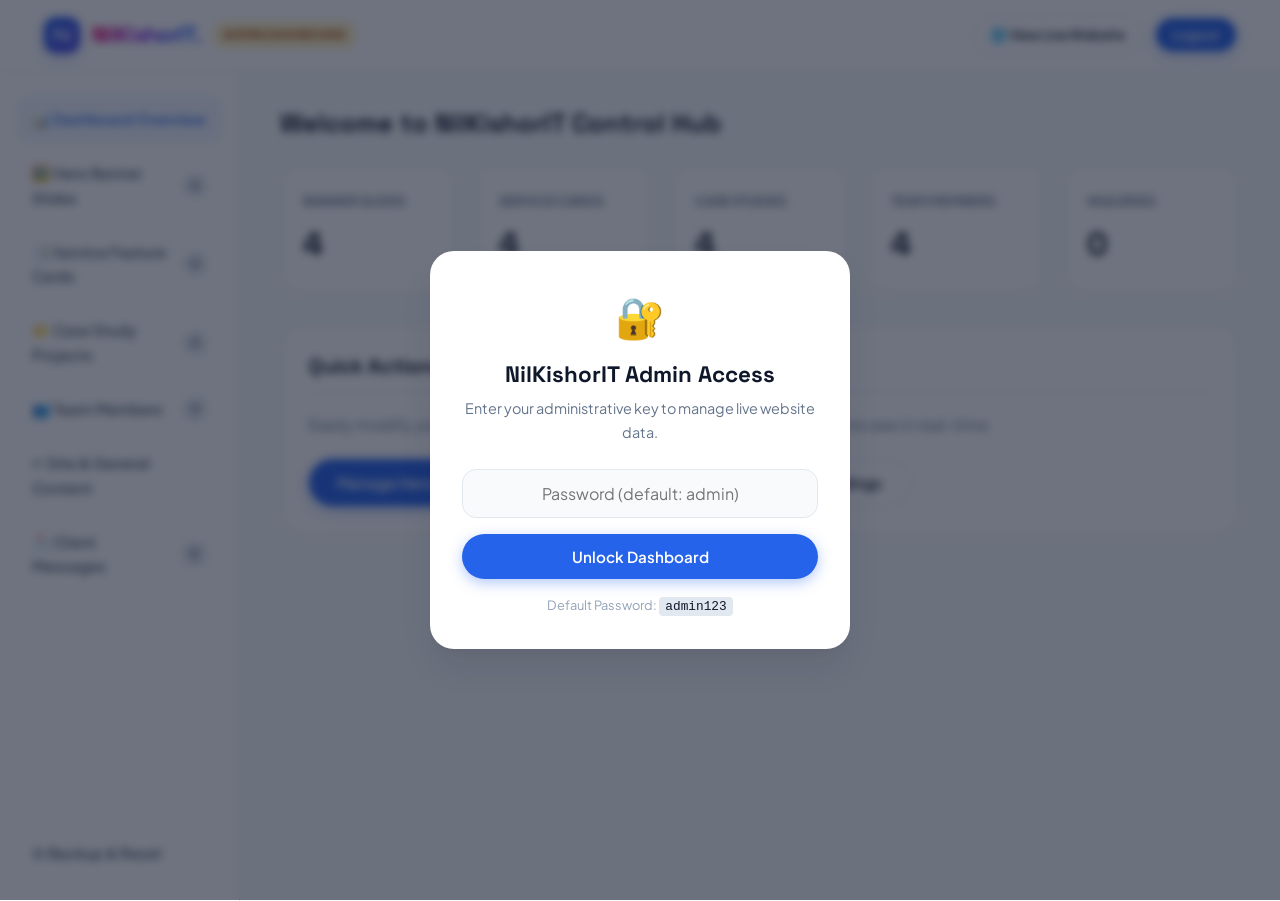
==== commit 4fb3afa1: "add some css implementation and rgb color botton rounding etc" ====
--- a/admin.html
+++ b/admin.html
@@ -22,7 +22,7 @@
                             <polyline points="4 20 4 4 20 20 20 4"></polyline>
                         </svg>
                     </div>
-                    <span>NilKishorIT</span>
+                    <span><span class="brand-name-text">NilKishorIT</span><span class="brand-accent">.</span></span>
                 </a>
                 <span class="admin-badge">Admin Dashboard</span>
             </div>
--- a/css/style.css
+++ b/css/style.css
@@ -44,9 +44,12 @@
     
     /* Layout */
     --container-width: 1240px;
-    --radius-sm: 8px;
-    --radius-md: 14px;
-    --radius-lg: 20px;
+    --radius-sm: 10px;
+    --radius-md: 16px;
+    --radius-lg: 24px;
+    --radius-xl: 32px;
+    --radius-card: 22px;
+    --radius-btn: 9999px;
     --radius-full: 9999px;
     
     /* Transitions */
@@ -124,7 +127,7 @@
     font-weight: 700;
     text-transform: uppercase;
     letter-spacing: 0.08em;
-    padding: 6px 14px;
+    padding: 6px 16px;
     border-radius: var(--radius-full);
     border: 1px solid rgba(37, 99, 235, 0.2);
     margin-bottom: 14px;
@@ -176,8 +179,8 @@
     gap: 10px;
     font-weight: 600;
     font-size: 0.95rem;
-    padding: 13px 26px;
-    border-radius: var(--radius-md);
+    padding: 13px 28px;
+    border-radius: var(--radius-btn);
     cursor: pointer;
     transition: var(--transition);
     white-space: nowrap;
@@ -247,8 +250,8 @@
     background: rgba(255, 255, 255, 0.08);
     border: 1px solid rgba(255, 255, 255, 0.2);
     color: #F8FAFC;
-    padding: 4px 14px;
-    border-radius: 4px;
+    padding: 6px 16px;
+    border-radius: var(--radius-btn);
     font-size: 0.82rem;
     font-weight: 600;
     text-decoration: none;
@@ -339,15 +342,53 @@
     box-shadow: 0 8px 22px rgba(37, 99, 235, 0.48);
 }
 
+/* RGB Flow Animated Company Name */
+.brand-name-text,
+.brand-logo > span {
+    background: linear-gradient(
+        120deg,
+        #FF0055 0%,
+        #9333EA 20%,
+        #0066FF 40%,
+        #00D2FF 60%,
+        #10B981 80%,
+        #FF0055 100%
+    );
+    background-size: 260% auto;
+    -webkit-background-clip: text;
+    background-clip: text;
+    -webkit-text-fill-color: transparent;
+    animation: rgbTextFlow 5s linear infinite;
+    display: inline-block;
+    transition: filter 0.3s ease;
+}
+
+.brand-logo:hover .brand-name-text,
+.brand-logo:hover > span {
+    filter: drop-shadow(0 2px 10px rgba(0, 102, 255, 0.45));
+}
+
+@keyframes rgbTextFlow {
+    0% {
+        background-position: 0% center;
+    }
+    100% {
+        background-position: 260% center;
+    }
+}
+
 .brand-accent {
-    color: var(--primary);
+    background: linear-gradient(120deg, #FF0055, #9333EA, #0066FF);
+    -webkit-background-clip: text;
+    background-clip: text;
+    -webkit-text-fill-color: transparent;
     display: inline-block;
-    animation: pulseDot 2.5s infinite;
+    animation: pulseDot 2.2s infinite ease-in-out;
 }
 
 @keyframes pulseDot {
     0%, 100% { opacity: 1; transform: scale(1); }
-    50% { opacity: 0.5; transform: scale(1.3); }
+    50% { opacity: 0.6; transform: scale(1.35); }
 }
 
 /* Shimmer Animated Text */
@@ -505,8 +546,8 @@
     font-size: 0.8rem;
     background-color: var(--bg-subtle);
     color: var(--text-muted);
-    padding: 7px 13px;
-    border-radius: var(--radius-sm);
+    padding: 7px 16px;
+    border-radius: var(--radius-btn);
     border: 1px solid var(--border-light);
     font-weight: 600;
     white-space: nowrap;
@@ -572,47 +613,103 @@
     visibility: visible;
 }
 
-/* Trust Bar / Logos */
+/* Trust Bar / Logos - Infinite Continuous Rotating Marquee */
 .trust-bar {
-    padding: 36px 0;
+    padding: 38px 0 42px;
     border-bottom: 1px solid var(--border-light);
     background-color: var(--bg-alt);
     overflow: hidden;
+    position: relative;
+}
+
+.trust-bar-inner {
+    max-width: 1280px;
+    margin: 0 auto;
+    padding: 0 40px;
 }
 
 .trust-title {
     text-align: center;
     font-size: 0.85rem;
-    font-weight: 600;
+    font-weight: 700;
     text-transform: uppercase;
-    letter-spacing: 0.08em;
+    letter-spacing: 0.1em;
     color: var(--text-muted);
     margin-bottom: 24px;
 }
 
-.trust-logos {
-    display: flex;
-    justify-content: space-between;
-    align-items: center;
-    flex-wrap: wrap;
-    gap: 30px;
-    opacity: 0.65;
-    filter: grayscale(100%);
-    transition: var(--transition);
-}
-
-.trust-logos:hover {
-    opacity: 0.9;
-    filter: grayscale(0%);
+.trust-marquee-wrapper {
+    position: relative;
+    width: 100%;
+    overflow: hidden;
+    padding: 6px 0;
+    mask-image: linear-gradient(to right, transparent 0%, black 8%, black 92%, transparent 100%);
+    -webkit-mask-image: linear-gradient(to right, transparent 0%, black 8%, black 92%, transparent 100%);
+}
+
+.trust-marquee-track {
+    display: flex;
+    width: max-content;
+    gap: 40px;
+    animation: trustMarqueeFlow 30s linear infinite;
+    will-change: transform;
+}
+
+.trust-marquee-wrapper:hover .trust-marquee-track {
+    animation-play-state: paused;
+}
+
+.trust-marquee-group {
+    display: flex;
+    align-items: center;
+    gap: 28px;
+    flex-shrink: 0;
 }
 
 .trust-item {
+    display: inline-flex;
+    align-items: center;
+    gap: 10px;
     font-weight: 700;
-    font-size: 1.15rem;
+    font-size: 1.05rem;
     color: var(--text-heading);
-    display: flex;
-    align-items: center;
-    gap: 8px;
+    letter-spacing: 0.04em;
+    white-space: nowrap;
+    padding: 9px 20px;
+    border-radius: var(--radius-full);
+    background: #FFFFFF;
+    border: 1px solid var(--border-light);
+    box-shadow: var(--shadow-sm);
+    transition: all 0.3s ease;
+    cursor: default;
+    opacity: 0.82;
+}
+
+.trust-item:hover {
+    opacity: 1;
+    color: var(--primary);
+    border-color: var(--primary);
+    transform: translateY(-2px);
+    box-shadow: 0 6px 18px rgba(37, 99, 235, 0.18);
+}
+
+.trust-item svg {
+    color: var(--primary);
+    flex-shrink: 0;
+    transition: transform 0.3s ease;
+}
+
+.trust-item:hover svg {
+    transform: scale(1.18);
+}
+
+@keyframes trustMarqueeFlow {
+    0% {
+        transform: translateX(0);
+    }
+    100% {
+        transform: translateX(-50%);
+    }
 }
 
 /* Stats Counter Section */
@@ -626,7 +723,7 @@
 .stat-card {
     background: var(--bg-card);
     border: 1px solid var(--border-light);
-    border-radius: var(--radius-lg);
+    border-radius: var(--radius-card);
     padding: 36px 24px;
     text-align: center;
     box-shadow: var(--shadow-sm);
@@ -671,7 +768,7 @@
 .service-card {
     background-color: var(--bg-card);
     border: 1px solid var(--border-light);
-    border-radius: var(--radius-lg);
+    border-radius: var(--radius-card);
     padding: 36px 30px;
     box-shadow: var(--shadow-sm);
     transition: var(--transition);
@@ -698,7 +795,7 @@
     height: 54px;
     background-color: var(--primary-light);
     color: var(--primary);
-    border-radius: var(--radius-md);
+    border-radius: 16px;
     display: flex;
     align-items: center;
     justify-content: center;
@@ -811,7 +908,7 @@
 .project-card {
     background-color: var(--bg-card);
     border: 1px solid var(--border-light);
-    border-radius: var(--radius-lg);
+    border-radius: var(--radius-card);
     overflow: hidden;
     box-shadow: var(--shadow-sm);
     transition: var(--transition);
@@ -832,6 +929,7 @@
     height: 290px;
     overflow: hidden;
     background-color: #E2E8F0;
+    border-radius: 22px 22px 0 0;
 }
 
 .project-img {
@@ -839,6 +937,7 @@
     height: 100%;
     object-fit: cover;
     transition: transform 0.6s cubic-bezier(0.16, 1, 0.3, 1);
+    border-radius: 22px 22px 0 0;
 }
 
 .project-card:hover .project-img {
@@ -948,7 +1047,7 @@
 .process-step-card {
     background: var(--bg-card);
     border: 1px solid var(--border-light);
-    border-radius: var(--radius-lg);
+    border-radius: var(--radius-card);
     padding: 28px 18px;
     text-align: center;
     position: relative;
@@ -1030,7 +1129,7 @@
 .tech-item {
     background: var(--bg-card);
     border: 1px solid var(--border-light);
-    border-radius: var(--radius-md);
+    border-radius: 18px;
     padding: 24px 16px;
     text-align: center;
     transition: var(--transition);
@@ -1070,7 +1169,7 @@
 .why-card {
     background: var(--bg-card);
     border: 1px solid var(--border-light);
-    border-radius: var(--radius-lg);
+    border-radius: var(--radius-card);
     padding: 32px 24px;
     box-shadow: var(--shadow-sm);
     transition: var(--transition);
@@ -1085,7 +1184,7 @@
 .why-icon {
     width: 50px;
     height: 50px;
-    border-radius: var(--radius-md);
+    border-radius: 16px;
     background-color: var(--primary-light);
     color: var(--primary);
     display: flex;
@@ -1113,7 +1212,7 @@
     position: relative;
     background: var(--bg-card);
     border: 1px solid var(--border-light);
-    border-radius: var(--radius-lg);
+    border-radius: 26px;
     padding: 50px 60px;
     box-shadow: var(--shadow-lg);
     text-align: center;
@@ -1191,7 +1290,7 @@
 .faq-item {
     background: var(--bg-card);
     border: 1px solid var(--border-light);
-    border-radius: var(--radius-md);
+    border-radius: 18px;
     overflow: hidden;
     transition: var(--transition);
 }
@@ -1236,7 +1335,7 @@
     gap: 50px;
     background: var(--bg-card);
     border: 1px solid var(--border-light);
-    border-radius: var(--radius-lg);
+    border-radius: 28px;
     padding: 50px;
     box-shadow: var(--shadow-xl);
 }
@@ -1258,12 +1357,23 @@
     display: flex;
     align-items: center;
     gap: 16px;
+    padding: 12px 18px;
+    border-radius: 18px;
+    background: var(--bg-alt);
+    border: 1px solid var(--border-light);
+    transition: var(--transition);
+}
+
+.contact-card-box:hover {
+    border-color: var(--primary);
+    transform: translateY(-2px);
+    box-shadow: var(--shadow-sm);
 }
 
 .contact-card-icon {
     width: 46px;
     height: 46px;
-    border-radius: var(--radius-md);
+    border-radius: 16px;
     background-color: var(--primary-light);
     color: var(--primary);
     display: flex;
@@ -1301,7 +1411,7 @@
 .form-field select,
 .form-field textarea {
     padding: 13px 18px;
-    border-radius: var(--radius-md);
+    border-radius: 14px;
     border: 1px solid var(--border-light);
     background-color: var(--bg-alt);
     color: var(--text-heading);
@@ -1329,7 +1439,7 @@
     background-color: #0F172A;
     color: #FFFFFF;
     padding: 16px 24px;
-    border-radius: var(--radius-md);
+    border-radius: 18px;
     box-shadow: var(--shadow-xl);
     z-index: 9999;
     display: flex;
@@ -1393,15 +1503,15 @@
     display: flex;
     background: #1E293B;
     border: 1px solid #334155;
-    border-radius: var(--radius-md);
+    border-radius: var(--radius-btn);
     overflow: hidden;
-    padding: 4px;
+    padding: 5px;
 }
 
 .newsletter-box input {
     background: transparent;
     color: #FFFFFF;
-    padding: 8px 14px;
+    padding: 8px 16px;
     flex-grow: 1;
 }
 
@@ -1427,7 +1537,7 @@
 .team-card {
     background: var(--bg-card);
     border: 1px solid var(--border-light);
-    border-radius: var(--radius-lg);
+    border-radius: var(--radius-card);
     overflow: hidden;
     box-shadow: var(--shadow-sm);
     transition: var(--transition);
@@ -1447,6 +1557,7 @@
     position: relative;
     overflow: hidden;
     background-color: #E2E8F0;
+    border-radius: 22px 22px 0 0;
 }
 
 .team-img-wrap img {
@@ -1454,6 +1565,7 @@
     height: 100%;
     object-fit: cover;
     transition: transform 0.5s ease;
+    border-radius: 22px 22px 0 0;
 }
 
 .team-card:hover .team-img-wrap img {
@@ -1482,8 +1594,8 @@
     color: #FFFFFF;
     font-size: 0.85rem;
     font-weight: 600;
-    padding: 4px 8px;
-    border-radius: var(--radius-sm);
+    padding: 4px 12px;
+    border-radius: var(--radius-btn);
     background: rgba(255, 255, 255, 0.15);
 }
 
@@ -1531,8 +1643,8 @@
     font-weight: 600;
     background: var(--bg-alt);
     color: var(--text-body);
-    padding: 3px 8px;
-    border-radius: var(--radius-sm);
+    padding: 3px 10px;
+    border-radius: var(--radius-btn);
 }
 
 /* ===================================================================
